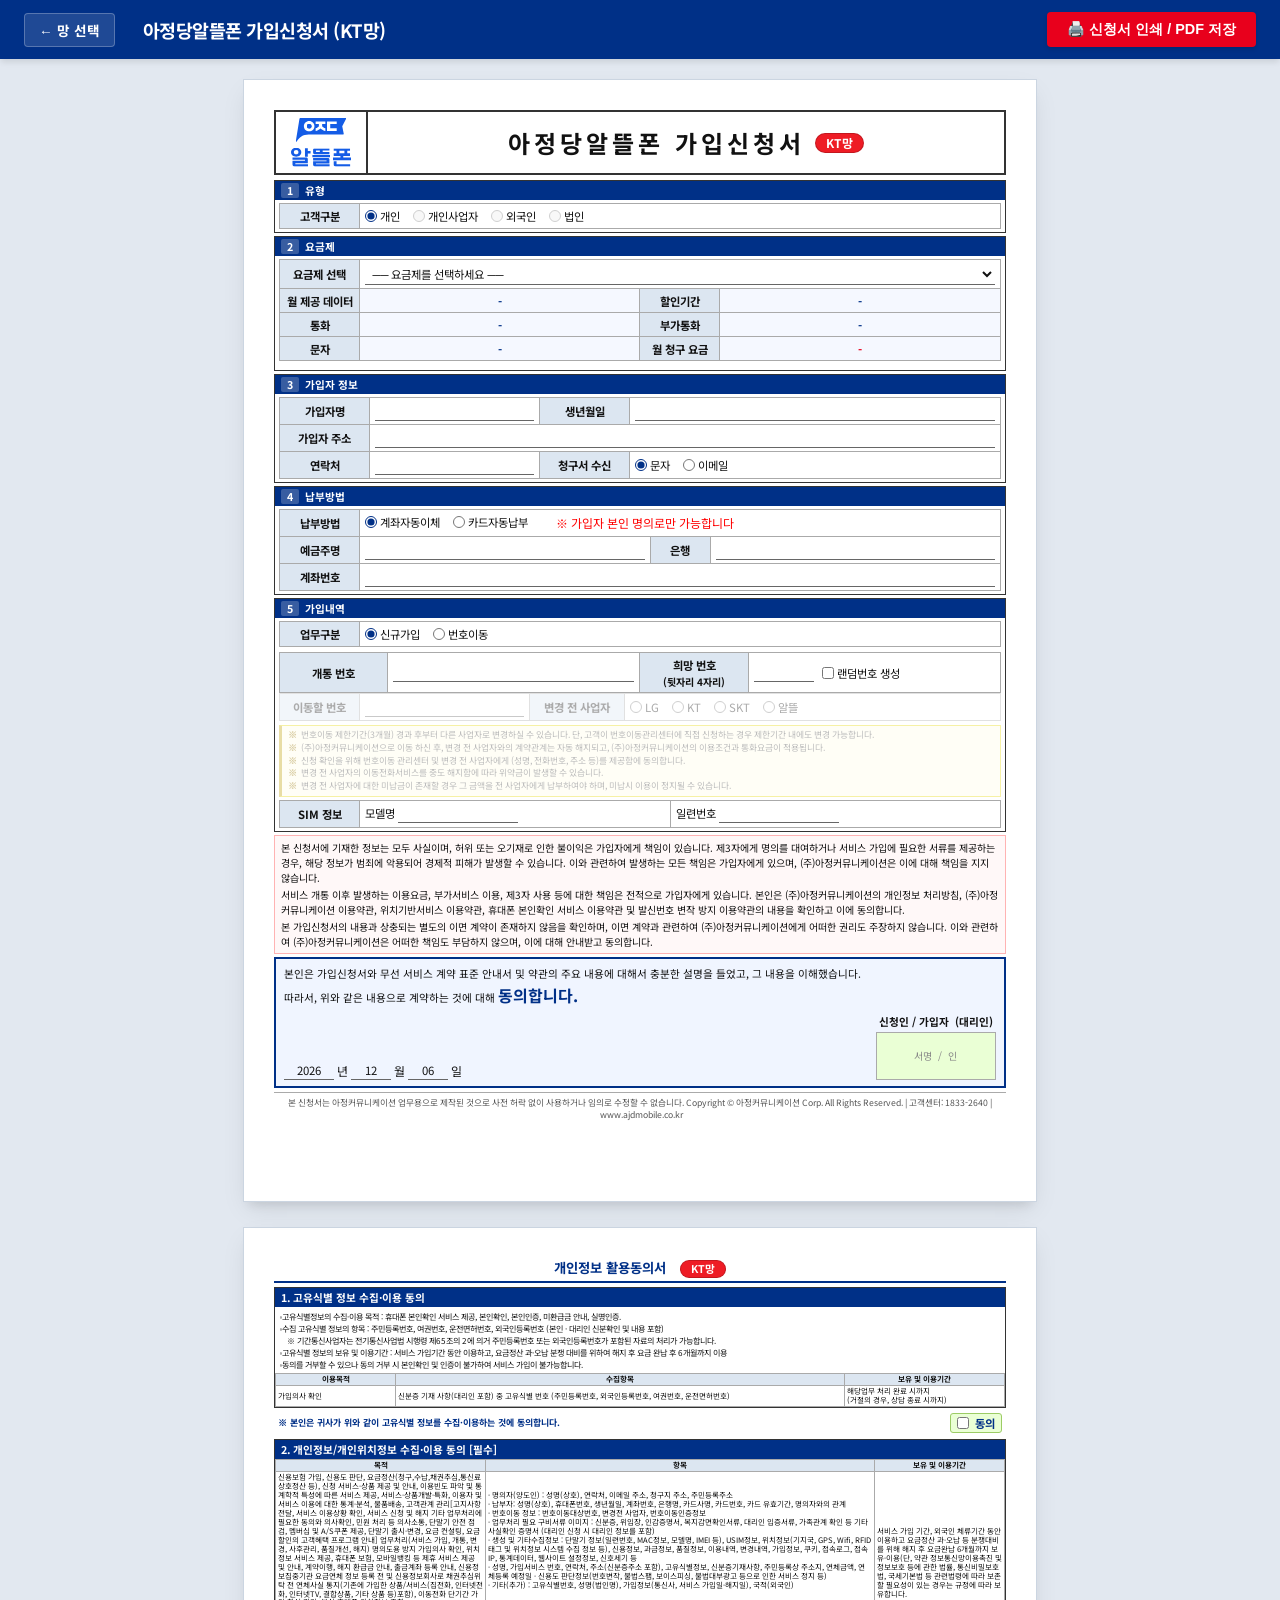
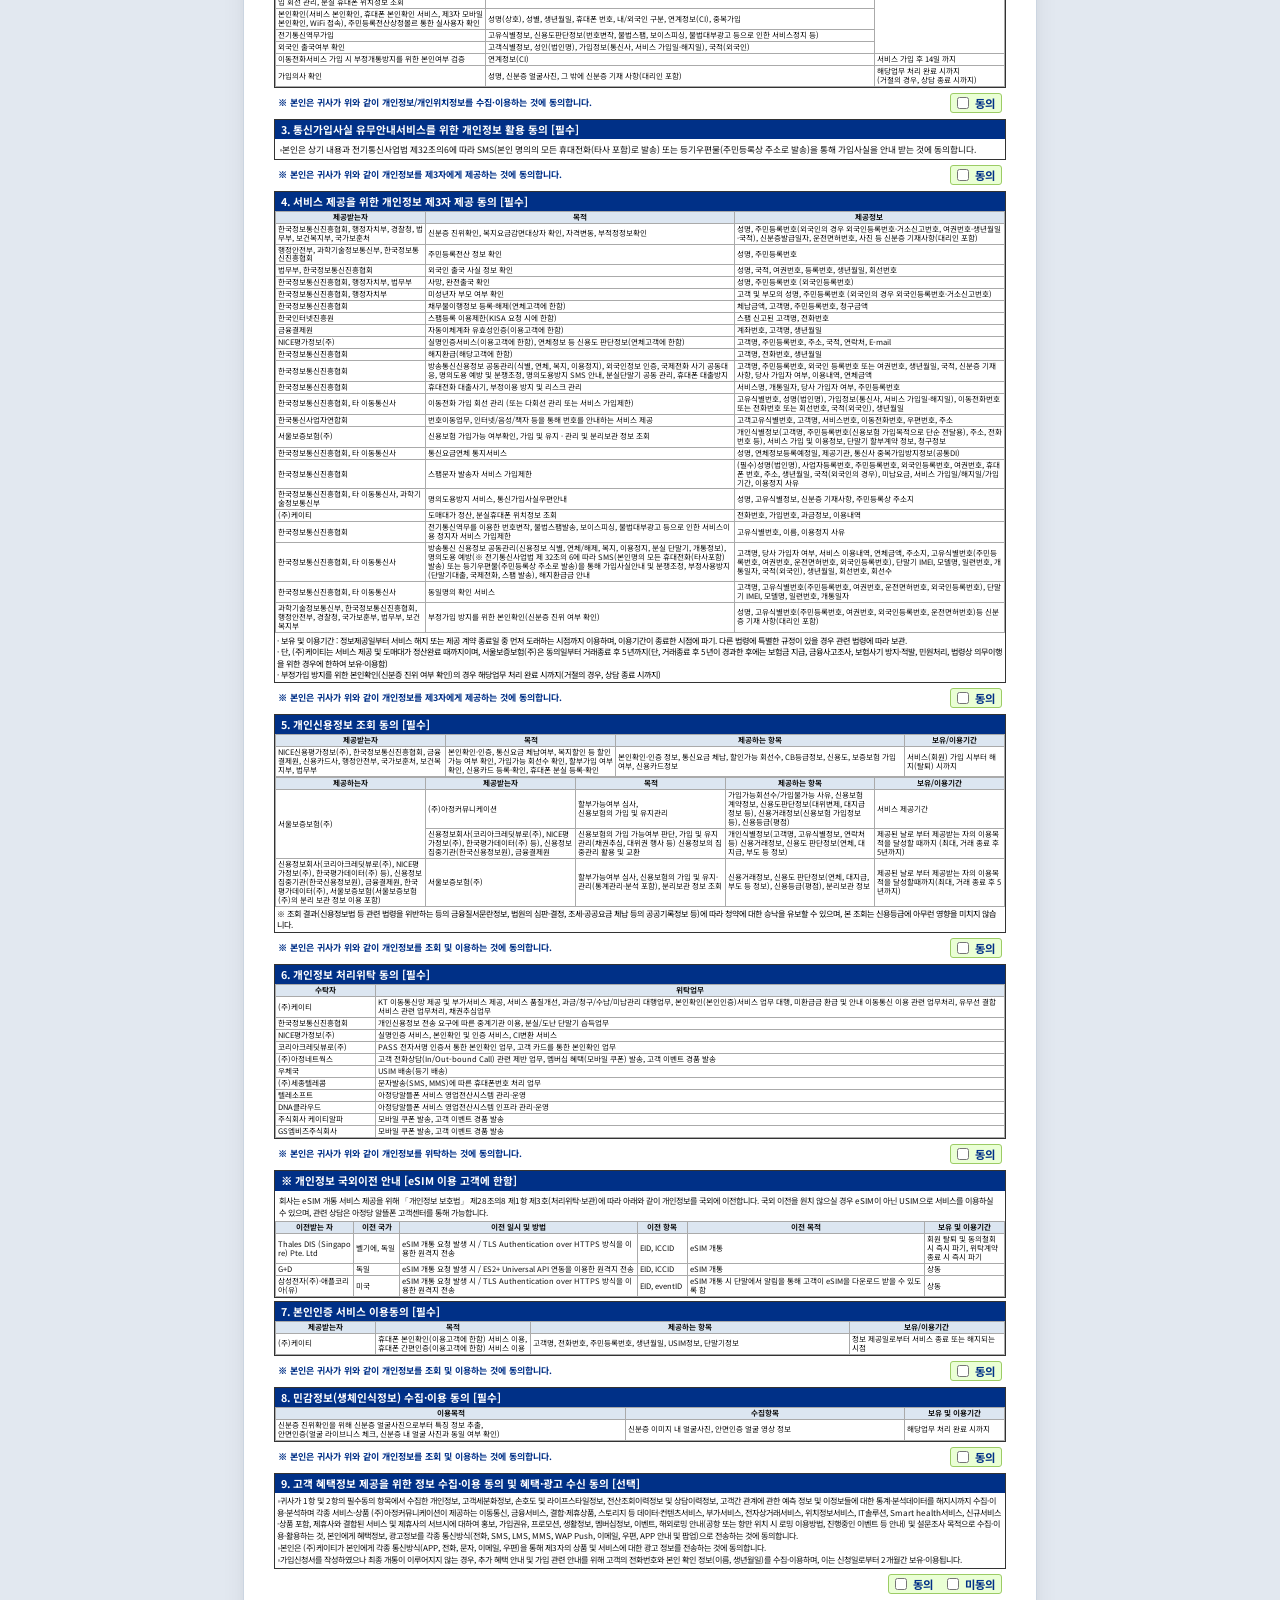
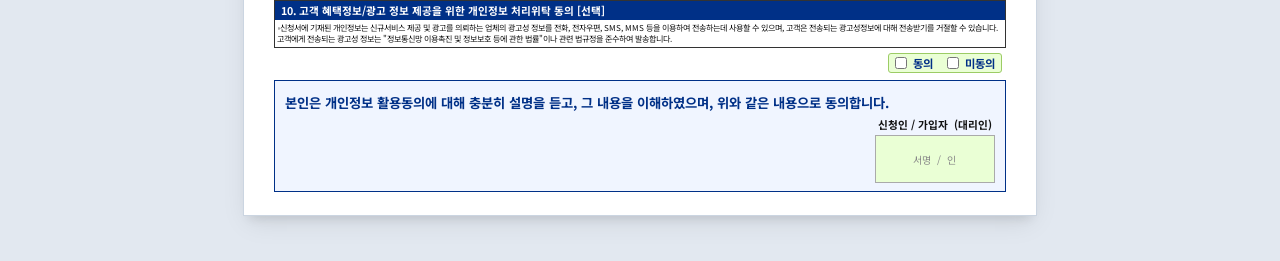
==== KT_v1.html @ 9ef621bd "랜덤번호 생성 기능 LG_v2/KT_v1 신청서 폼에 이식 - 신규가입 영역에 '랜덤번호 생성' 체크박스(chk_random_num) + 동적 안내문구   div(new_num_n" ====
<!DOCTYPE html>
<html lang="ko">
<head>
<meta charset="UTF-8">
<meta name="viewport" content="width=device-width, initial-scale=1.0">
<title>아정당알뜰폰 가입신청서 (KT망)</title>
<link rel="stylesheet" href="style.css">
</head>
<body data-network="kt">
  <!-- 상단 바 (화면 전용) -->
  <div class="top-bar no-print">
    <div class="top-bar-brand">
      <button class="btn-top-back" onclick="location.href='index.html'">&larr; 망 선택</button>
      <h1>아정당알뜰폰 가입신청서 (KT망)</h1>
    </div>
    <button class="btn-print" onclick="validateAndPrint()">🖨️ 신청서 인쇄 / PDF 저장</button>
  </div>

  <div class="document-container">

<!-- ── 필수항목 미입력 모달 ── -->
<div id="validModal">
  <div class="modal-box">
    <div class="modal-title">⚠️ 필수 항목을 확인해 주세요</div>
    <ul class="modal-list" id="errorList"></ul>
    <button class="modal-btn" onclick="closeModal()">확인 후 수정하기</button>
  </div>
</div>


<!-- ══════════════════════════════════════ PAGE 1 ══ -->
<div class="page">



  <!-- 헤더 -->
  <div class="doc-header">
<div class="logo-cell">
  <div class="logo-svg-wrap">
    <svg viewBox="0 0 455 370" xmlns="http://www.w3.org/2000/svg" aria-label="아정당 알뜰폰 로고" role="img">
      <mask id="mask0_37_2" style="mask-type:luminance" maskUnits="userSpaceOnUse" x="0" y="225" width="151" height="145">
        <path d="M105.9 293.3V229.8H127.5V250.8H150.2V270.2H127.5V293.3H105.9ZM28.2 369.8C22.9 369.8 18.8 368.1 15.8 364.8C12.8 361.5 11.3 357.5 11.3 352.7V325.1H105.9V317.6H11.3V299.2H116C119.6 299.2 122.4 300.3 124.4 302.5C126.4 304.5 127.5 307.2 127.5 310.7V342.3H32.9V350.4H128.9V369.8H28.2ZM39 225C44.8 225 50 225.9 54.6 227.8C59.3 229.5 63.3 231.8 66.9 234.9C70.3 238 73 241.6 74.9 245.8C77 249.9 78 254.4 78 259.4C78 264.3 77 268.9 74.9 273.1C73 277.2 70.3 280.8 66.9 283.9C63.3 286.9 59.3 289.3 54.6 291C50 292.7 44.8 293.6 39 293.6C33.2 293.6 27.9 292.7 23.2 291C18.6 289.3 14.5 286.9 11 283.9C7.5 280.8 4.80001 277.2 2.90001 273.1C1.00001 268.9 0 264.3 0 259.4C0 254.4 1.00001 249.9 2.90001 245.8C4.90001 241.6 7.5 238 11 234.9C14.5 231.8 18.6 229.5 23.2 227.8C27.9 225.9 33.2 225 39 225ZM39 242.8C33.9 242.8 29.7 244.3 26.4 247.4C23.2 250.5 21.6 254.4 21.6 259.4C21.6 264.3 23.2 268.3 26.4 271.3C29.7 274.3 33.8 275.8 39 275.8C44.2 275.8 48.4 274.3 51.6 271.3C54.8 268.3 56.4 264.3 56.4 259.4C56.4 254.4 54.8 250.5 51.6 247.4C48.4 244.3 44.2 242.8 39 242.8Z" fill="white"/>
      </mask>
      <g mask="url(#mask0_37_2)">
        <path d="M0.0159912 225.012H150.42V369.762H0.0159912V225.012Z" fill="#145CE6"/>
      </g>
      <mask id="mask1_37_2" style="mask-type:luminance" maskUnits="userSpaceOnUse" x="160" y="229" width="139" height="141">
        <path d="M184.5 369.8C179.2 369.8 175.1 368.1 172.1 364.8C169.1 361.5 167.6 357.5 167.6 352.7V328.1H269.7V322H167.6V304.1H279.9C283.4 304.1 286.2 305.2 288.3 307.3C290.3 309.4 291.3 312.1 291.3 315.5V344.6H189.2V351H292.8V369.8H184.5ZM189.2 257.4H218.7V247.1H189.2V257.4ZM240.2 257.4H291.3V274.7H179.2C175.6 274.7 172.8 273.7 170.6 271.7C168.6 269.6 167.6 266.8 167.6 263.3V241.3C167.6 237.9 168.6 235.1 170.6 233.1C172.8 230.9 175.6 229.9 179.2 229.9H291.3V247.1H240.2V257.4ZM298.7 298.3H160.2V281H298.7V298.3Z" fill="white"/>
      </mask>
      <g mask="url(#mask1_37_2)">
        <path d="M160.168 229.853H298.73V369.498H160.168V229.853Z" fill="#145CE6"/>
      </g>
      <mask id="mask2_37_2" style="mask-type:luminance" maskUnits="userSpaceOnUse" x="36" y="0" width="383" height="180">
        <path d="M414.7 0H70.3002C67.3002 0 64.7002 2.20001 64.2002 5.10001L36.3002 176.2C35.7002 179.7 41.6002 181.5 43.4002 178.4C62.4002 145.4 89.2002 124.5 134.7 124.5H396C398.6 124.5 400.5 122.2 400 119.7L388.6 62.2L418.3 5.90001C419.7 3.20001 417.8 0 414.7 0ZM137.8 101.4C115.7 101.4 97.8002 83.8 97.8002 62.2C97.8002 40.6 115.7 23.1 137.8 23.1C159.8 23.1 177.7 40.6 177.7 62.2C177.7 83.8 159.8 101.4 137.8 101.4ZM260.6 46.2H236.1V62.2C238.4 65.9 243 69.8 247.4 72.5C250 74.2 255.1 77.4 260.6 78.3V98.4H259.3C249.4 98.4 232.2 88.4 223.8 80.3C215.3 88.4 198.2 98.4 188.3 98.4H186.9V78.3C192.5 77.4 197.5 74.2 200.2 72.5C204.5 69.8 209.2 65.9 211.4 62.3L211.5 46.2H186.9V26.1H260.6V46.2ZM346.7 46.2H297.5V78.3H346.7V98.4H272.9V26.1H346.7V46.2Z" fill="white"/>
      </mask>
      <g mask="url(#mask2_37_2)">
        <path d="M32.4919 -3.73804H422.873V183.762H32.4919V-3.73804Z" fill="#145CE6"/>
      </g>
      <mask id="mask3_37_2" style="mask-type:luminance" maskUnits="userSpaceOnUse" x="118" y="43" width="40" height="39">
        <path d="M137.8 81.3C148.5 81.3 157.2 72.8 157.2 62.2C157.2 51.7 148.5 43.2 137.8 43.2C127 43.2 118.3 51.7 118.3 62.2C118.3 72.8 127 81.3 137.8 81.3Z" fill="white"/>
      </mask>
      <g mask="url(#mask3_37_2)">
        <path d="M32.4918 -3.73804H422.873V183.762H32.4918V-3.73804Z" fill="#145CE6"/>
      </g>
      <mask id="mask4_37_2" style="mask-type:luminance" maskUnits="userSpaceOnUse" x="316" y="229" width="139" height="141">
        <path d="M323.9 352.7V327.2H345.5V350.4H448.4V369.8H340.8C335.5 369.8 331.4 368.1 328.4 364.8C325.4 361.5 323.9 357.5 323.9 352.6M396.5 287.5V300.4H455V319.7H316.5V300.4H374.9V287.5H323.9V268.1H344.8V249.2H323.9V229.9H447.6V249.2H426.7V268.1H447.6V287.5H396.5ZM366.4 268.1H405.1V249.2H366.4V268.1Z" fill="white"/>
      </mask>
      <g mask="url(#mask4_37_2)">
        <path d="M316.454 229.853H455.016V369.498H316.454V229.853Z" fill="#145CE6"/>
      </g>
    </svg>
  </div>
</div>
    <div class="title-cell">아정당알뜰폰 가입신청서 <span class="doc-net-badge">KT망</span></div>
  </div>

  <!-- ① 구분 -->
  <div class="sec-wrap">
    <div class="sec-head"><span class="sec-num">1</span> 유형</div>
    <div class="sec-body">
      <table><tr>
        <td class="td-label">고객구분</td>
        <td>
          <label class="lbl"><input type="radio" name="cust_type" value="개인" checked> 개인</label>
          <label class="lbl"><input type="radio" name="cust_type" value="개인사업자" disabled> 개인사업자</label>
          <label class="lbl"><input type="radio" name="cust_type" value="외국인" disabled> 외국인</label>
          <label class="lbl"><input type="radio" name="cust_type" value="법인" disabled> 법인</label>
        </td>
      </tr></table>
    </div>
  </div>

  <!-- ② 요금제 -->
  <div class="sec-wrap">
    <div class="sec-head"><span class="sec-num">2</span> 요금제</div>
    <div class="sec-body">
      <table>
        <tr>
          <td class="td-label">요금제 선택</td>
          <td colspan="3">
            <select id="planSelect" onchange="fillPlan()">
              <option value="">── 요금제를 선택하세요 ──</option>
              <optgroup label="── 무약정 평생 요금제 ──">
                <option value="life_4.5GB">(평생) 4.5GB + 1Mbps (월 9,900원)</option>
                <option value="life_7GB">(평생) 7GB + 1Mbps (월 16,900원)</option>
                <option value="life_10GB">(평생) 10GB + 1Mbps (월 19,900원)</option>
                <option value="life_15GB_100">(평생) 15GB + 3Mbps [통화/문자 100] (월 24,900원)</option>
                <option value="life_15GB_300">(평생) 15GB + 3Mbps [통화/문자 300] (월 25,900원)</option>
                <option value="life_71GB">(평생) 71GB + 3Mbps (월 32,900원)</option>
                <option value="life_150GB">(평생) 150GB + 5Mbps (월 39,900원)</option>
                <option value="life_100GB">(평생) 100GB + 5Mbps (월 39,900원)</option>
              </optgroup>
            </select>
          </td>
        </tr>
        <tr>
          <td class="td-label">월 제공 데이터</td>
          <td class="td-auto" id="p_data" style="width:280px">-</td>
          <td class="td-label" style="width:80px">할인기간</td>
          <td class="td-auto" id="p_period">-</td>
        </tr>
        <tr>
          <td class="td-label">통화</td>
          <td class="td-auto" id="p_call">-</td>
          <td class="td-label">부가통화</td>
          <td class="td-auto" id="p_extra">-</td>
        </tr>
        <tr>
          <td class="td-label">문자</td>
          <td class="td-auto" id="p_sms">-</td>
          <td class="td-label">월 청구 요금</td>
          <td class="td-auto fw7 red" id="p_fee">-</td>
        </tr>
      </table>
      <div class="xs" style="color:#777;padding:2px 3px;margin-top:2px">
      </div>
    </div>
  </div>

<!-- ③ 가입자 정보 -->
<div class="sec-wrap">
  <div class="sec-head"><span class="sec-num">3</span> 가입자 정보</div>
  <div class="sec-body">
    <table class="subscriber-table">
      <colgroup>
        <col style="width:90px">
        <col style="width:170px">
        <col style="width:90px">
        <col style="width:auto">
      </colgroup>

      <tr>
        <td class="td-label">가입자명</td>
        <td><input type="text" id="inp_name" class="form-input"></td>
        <td class="td-label">생년월일</td>
        <td><input type="text" id="inp_birth" class="form-input"></td>
      </tr>

      <tr>
        <td class="td-label">가입자 주소</td>
        <td colspan="3"><input type="text" id="inp_addr" class="form-input"></td>
      </tr>

      <tr>
        <td class="td-label">연락처</td>
        <td><input type="text" id="inp_tel" class="form-input"></td>
        <td class="td-label">청구서 수신</td>
        <td class="bill-cell">
          <label class="lbl">
            <input type="radio" name="bill_method" value="문자" checked onchange="toggleBill(this.value)">
            문자
          </label>

          <label class="lbl">
            <input type="radio" name="bill_method" value="이메일" onchange="toggleBill(this.value)">
            이메일
          </label>

          <span id="billEmailWrap" class="inline-side" style="display:none;">
            <input type="text" class="line-input email-id">
            <span class="inline-mark">@</span>
            <input type="text" class="line-input email-domain">
          </span>
        </td>
      </tr>
    </table>
  </div>
</div>

  <!-- ④ 납부방법 -->
  <div class="sec-wrap">
    <div class="sec-head"><span class="sec-num">4</span> 납부방법</div>
    <div class="sec-body">
      <table>
        <tr>
          <td class="td-label">납부방법</td>
          <td colspan="3">
            <label class="lbl"><input type="radio" name="pay_type" value="계좌" checked onchange="togglePay(this.value)"> 계좌자동이체</label>
            <label class="lbl"><input type="radio" name="pay_type" value="카드" onchange="togglePay(this.value)"> 카드자동납부</label>
            <span style="color: red; font-size: 12px; margin-left: 15px;">※ 가입자 본인 명의로만 가능합니다</span>
          </td>
        </tr>
        <tr>
          <td class="td-label" id="lbl_owner">예금주명</td>
          <td><input type="text" id="inp_owner"></td>
          <td class="td-label" id="lbl_bank" style="width:60px">은행</td>
          <td><input type="text" id="inp_bank"></td>
        </tr>
        <tr>
          <td class="td-label" id="lbl_account">계좌번호</td>
          <td colspan="3"><input type="text" id="inp_account"></td>
        </tr>
        <tr id="row_expiry" style="display:none">
          <td class="td-label">유효기간</td>
          <td colspan="3"><input type="text" id="inp_expiry" placeholder="MM / YY" style="width:50px"></td>
        </tr>
      </table>
    </div>
  </div>

  <!-- ⑤ 가입내역 -->
  <div class="sec-wrap">
    <div class="sec-head"><span class="sec-num">5</span> 가입내역</div>
    <div class="sec-body">

      <!-- 업무구분 -->
      <table style="margin-bottom:5px">
        <tr>
          <td class="td-label">업무구분</td>
          <td>
            <label class="lbl"><input type="radio" name="biz_type" value="신규" checked onchange="toggleBiz(this.value)"> 신규가입</label>
            <label class="lbl"><input type="radio" name="biz_type" value="번호이동" onchange="toggleBiz(this.value)"> 번호이동</label>
          </td>
        </tr>
      </table>

      <!-- 신규가입 영역 -->
      <div id="blk_new">
        <table style="table-layout: fixed; width: 100%;">
          <colgroup>
            <col style="width: 15%;">
            <col style="width: 35%;">
            <col style="width: 15%;">
            <col style="width: 35%;">
          </colgroup>
          <tr>
            <td class="td-label">개통 번호</td>
            <td>
              <input type="text" placeholder="" style="width:100%;" disabled>
            </td>
            <td class="td-label">희망 번호<br><span class="small">(뒷자리 4자리)</span></td>
            <td>
              <div style="display: flex; align-items: center; gap: 8px;">
                <input type="text" id="inp_new_num" maxlength="4" style="width:60px; flex-shrink: 0;">
                <label class="lbl" style="margin-right:0; display:inline-flex; align-items:center; gap:3px; cursor:pointer;">
                  <input type="checkbox" id="chk_random_num"> 랜덤번호 생성
                </label>
              </div>
            </td>
          </tr>
        </table>
        <div id="new_num_notice" style="font-size:7.5pt; color:var(--accent); margin-top:4px; padding-left:5px; font-weight:500; display:none;"></div>
      </div>

<!-- 번호이동 영역 -->
<div id="blk_mnp" class="cond-off">
  <table class="mnp-table" style="margin-bottom:4px;">
    <colgroup>
      <col style="width:80px">
      <col style="width:170px">
      <col style="width:95px">
      <col style="width:auto">
    </colgroup>
    <tr>
      <td class="td-label">이동할 번호</td>
      <td><input type="text" id="inp_mnp_num" placeholder=></td>
      <td class="td-label">변경 전 사업자</td>
      <td class="carrier-cell">
        <label class="lbl"><input type="radio" name="prev_carrier" value="LG" onchange="toggleMvnoInput(this.value)"> LG</label>
        <label class="lbl"><input type="radio" name="prev_carrier" value="KT" onchange="toggleMvnoInput(this.value)"> KT</label>
        <label class="lbl"><input type="radio" name="prev_carrier" value="SKT" onchange="toggleMvnoInput(this.value)"> SKT</label>
        <label class="lbl"><input type="radio" name="prev_carrier" value="알뜰" onchange="toggleMvnoInput(this.value)"> 알뜰</label>

        <span id="mvnoNameWrap" class="inline-side" style="display:none;">
          <input type="text" class="line-input mvno-name" placeholder="사업자명">
        </span>
      </td>
    </tr>
  </table>

  <div class="notice-box">
    <div class="nr"><span class="nr-sym">※</span><span>번호이동 제한기간(3개월) 경과 후부터 다른 사업자로 변경하실 수 있습니다. 단, 고객이 번호이동관리센터에 직접 신청하는 경우 제한기간 내에도 변경 가능합니다.</span></div>
    <div class="nr"><span class="nr-sym">※</span><span>(주)아정커뮤니케이션으로 이동 하신 후, 변경 전 사업자와의 계약관계는 자동 해지되고, (주)아정커뮤니케이션의 이용조건과 통화요금이 적용됩니다.</span></div>
    <div class="nr"><span class="nr-sym">※</span><span>신청 확인을 위해 번호이동 관리센터 및 변경 전 사업자에게 (성명, 전화번호, 주소 등)를 제공함에 동의합니다.</span></div>
    <div class="nr"><span class="nr-sym">※</span><span>변경 전 사업자의 이동전화서비스를 중도 해지함에 따라 위약금이 발생할 수 있습니다.</span></div>
    <div class="nr"><span class="nr-sym">※</span><span>변경 전 사업자에 대한 미납금이 존재할 경우 그 금액을 전 사업자에게 납부하여야 하며, 미납시 이용이 정지될 수 있습니다.</span></div>
  </div>
</div>

      <!-- SIM 정보 (공통) -->
      <table class="mt3">
        <tr>
          <td class="td-label">SIM 정보</td>
          <td>모델명&nbsp;<input type="text" id="inp_sim_model" style="width:120px"></td>
          <td>일련번호&nbsp;<input type="text" id="inp_sim_serial" style="width:120px"></td>
        </tr>
      </table>

    </div>
  </div>

  <!-- 동의사항 -->
  <div class="agree-block">
    <div class="agree-row">
      <span>본 신청서에 기재한 정보는 모두 사실이며, 허위 또는 오기재로 인한 불이익은 가입자에게 책임이 있습니다. 제3자에게 명의를 대여하거나 서비스 가입에 필요한 서류를 제공하는 경우, 해당 정보가 범죄에 악용되어 경제적 피해가 발생할 수 있습니다. 이와 관련하여 발생하는 모든 책임은 가입자에게 있으며, (주)아정커뮤니케이션은 이에 대해 책임을 지지 않습니다. </span>
    </div>
    <div class="agree-row">
      <span>서비스 개통 이후 발생하는 이용요금, 부가서비스 이용, 제3자 사용 등에 대한 책임은 전적으로 가입자에게 있습니다. 본인은 (주)아정커뮤니케이션의 개인정보 처리방침, (주)아정커뮤니케이션 이용약관, 위치기반서비스 이용약관, 휴대폰 본인확인 서비스 이용약관 및 발신번호 변작 방지 이용약관의 내용을 확인하고 이에 동의합니다.
</span>
    </div>
    <div class="agree-row">
      <span>본 가입신청서의 내용과 상충되는 별도의 이면 계약이 존재하지 않음을 확인하며, 이면 계약과 관련하여 (주)아정커뮤니케이션에게 어떠한 권리도 주장하지 않습니다. 이와 관련하여 (주)아정커뮤니케이션은 어떠한 책임도 부담하지 않으며, 이에 대해 안내받고 동의합니다.</span>
    </div>
  </div>

<!-- 최종 서명 -->
<div class="sign-area">
  <div class="sign-text">
    본인은 가입신청서와 무선 서비스 계약 표준 안내서 및 약관의 주요 내용에 대해서 충분한 설명을 들었고, 그 내용을 이해했습니다.
    <br>따라서, 위와 같은 내용으로 계약하는 것에 대해 <span class="fw7 blue" style="font-size:12pt;"> 동의합니다.</span>
  </div>

  <div class="sign-bottom" style="display:flex; justify-content:space-between; align-items:flex-end;">
    <div class="sign-date-row">
      <input type="text" class="print-year" style="width:50px"> 년
      <input type="text" class="print-month" style="width:40px"> 월
      <input type="text" class="print-day" style="width:40px"> 일
    </div>

    <div class="sign-box-wrap" style="display:flex; flex-direction:column; align-items:center;">
      <div class="sign-label" style="font-size:8pt; margin-bottom:3px; text-align:center;">
        신청인 / 가입자 &nbsp;(대리인)
      </div>
      <div class="p-sign-box" onclick="openSignatureModal()">
              <span>서명 &nbsp;/&nbsp; 인</span>
              <img class="signature-image" style="display: none;" alt="Signature">
            </div>
    </div>
  </div>
</div>

  <div class="doc-footer">
    본 신청서는 아정커뮤니케이션 업무용으로 제작된 것으로 사전 허락 없이 사용하거나 임의로 수정할 수 없습니다.
    Copyright © 아정커뮤니케이션 Corp. All Rights Reserved.&nbsp;|&nbsp;고객센터: 1833-2640&nbsp;|&nbsp;www.ajdmobile.co.kr
  </div>
</div>



  <div class="consent-doc">
    <div class="consent-page-title">개인정보 활용동의서 <span class="doc-net-badge">KT망</span></div>
  <div class="consent-item">
    <!-- 1 -->
<div class="sec-wrap" style="margin-bottom:3px">
  <div class="sec-head">1. 고유식별 정보 수집·이용 동의
  </div>

  <div style="font-size:6.1pt; line-height:1.45; padding:4px 4px 3px 4px;">
    ◦고유식별정보의 수집·이용 목적 : 휴대폰 본인확인 서비스 제공, 본인확인, 본인인증, 미환급금 안내, 실명인증.<br>
    ◦수집 고유식별 정보의 항목 : 주민등록번호, 여권번호, 운전면허번호, 외국인등록번호 (본인 · 대리인 신분확인 및 내용 포함)<br>
    　※ 기간통신사업자는 전기통신사업법 시행령 제65조의 2에 의거 주민등록번호 또는 외국인등록번호가 포함된 자료의 처리가 가능합니다.<br>
    ◦고유식별 정보의 보유 및 이용기간 : 서비스 가입기간 동안 이용하고, 요금정산 과·오납 분쟁 대비를 위하여 해지 후 요금 완납 후 6개월까지 이용<br>
    ◦동의를 거부할 수 있으나 동의 거부 시 본인확인 및 인증이 불가하여 서비스 가입이 불가능합니다.
  </div>

  <table class="prv-table-tight">
    <tr>
      <th style="width:120px">이용목적</th>
      <th>수집항목</th>
      <th style="width:160px">보유 및 이용기간</th>
    </tr>
    <tr>
      <td style="vertical-align:middle;">가입의사 확인</td>
      <td style="vertical-align:middle;">
        신분증 기재 사항(대리인 포함) 중 고유식별 번호
        (주민등록번호, 외국인등록번호, 여권번호, 운전면허번호)
      </td>
      <td style="vertical-align:middle;">
        해당업무 처리 완료 시까지<br>
        (거절의 경우, 상담 종료 시까지)
      </td>
    </tr>
  </table>
</div>

<div class="consent-agree" style="margin-top:1px; margin-bottom:4px;">
  <span class="fw7 blue">※ 본인은 귀사가 위와 같이 고유식별 정보를 수집·이용하는 것에 동의합니다.</span>
  <label class="lbl consent-agree-box">
    <input type="checkbox" id="chk_consent1"> <span class="fw7 blue">동의</span>
  </label>
</div>

  
  </div>
  <div class="consent-item consent-item--flow">
    <!-- 2 -->
<div class="sec-wrap" style="margin-bottom:3px">
  <div class="sec-head">2. 개인정보/개인위치정보 수집·이용 동의 [필수]</div>

  <table class="prv-table-tight">
    <thead>
    <tr>
      <th style="width:210px">목적</th>
      <th>항목</th>
      <th style="width:130px">보유 및 이용기간</th>
    </tr>
    </thead>

    <tr>
      <td style="vertical-align:middle;">
        신용보험 가입, 신용도 판단, 요금정산(청구,수납,채권추심,통신료 상호정산 등), 신청 서비스·상품 제공 및 안내, 이용빈도 파악 및 통계학적 특성에 따른 서비스 제공, 서비스·상품개발·특화, 이용자 및 서비스 이용에 대한 통계·분석, 물품배송, 고객관계 관리[고지사항 전달, 서비스 이용상황 확인, 서비스 신청 및 해지 기타 업무처리에 필요한 동의와 의사확인, 민원 처리 등 의사소통, 단말기 안전 점검, 멤버십 및 A/S쿠폰 제공, 단말기 출시·변경, 요금 컨설팅, 요금할인의 고객혜택 프로그램 안내] 업무처리(서비스 가입, 개통, 변경, 사후관리, 품질개선, 해지) 명의도용 방지 가입의사 확인, 위치정보 서비스 제공, 휴대폰 보험, 모바일뱅킹 등 제휴 서비스 제공 및 안내, 계약이행, 해지 환급금 안내, 출금계좌 등록 안내, 신용정보집중기관 요금연체 정보 등록 전 및 신용정보회사로 채권추심위탁 전 연체사실 통지(기존에 가입한 상품/서비스(집전화, 인터넷전화, 인터넷TV, 결합상품, 기타 상품 등)포함), 이동전화 단기간 가입 회선 관리, 분실 휴대폰 위치정보 조회
      </td>
      <td style="vertical-align:middle;">
        · 명의자(양도인) : 성명(상호), 연락처, 이메일 주소, 청구지 주소, 주민등록주소<br>
        · 납부자: 성명(상호), 휴대폰번호, 생년월일, 계좌번호, 은행명, 카드사명, 카드번호, 카드 유효기간, 명의자와의 관계<br>
        · 번호이동 정보 : 번호이동대상번호, 변경전 사업자, 번호이동인증정보<br>
        · 업무처리 필요 구비서류 이미지 : 신분증, 위임장, 인감증명서, 복지감면확인서류, 대리인 입증서류, 가족관계 확인 등 기타 사실확인 증명서 (대리인 신청 시 대리인 정보를 포함)<br>
        · 생성 및 기타수집정보 : 단말기 정보(일련번호, MAC정보, 모델명, IMEI 등), USIM정보, 위치정보(기지국, GPS, Wifi, RFID 태그 및 위치정보 시스템 수집 정보 등), 신용정보, 과금정보, 품질정보, 이용내역, 변경내역, 가입정보, 쿠키, 접속로그, 접속 IP, 통계데이터, 웹사이트 설정정보, 신호세기 등<br>
        · 성명, 가입서비스 번호, 연락처, 주소(신분증주소 포함), 고유식별정보, 신분증기재사항, 주민등록상 주소지, 연체금액, 연체등록 예정일
        · 신용도 판단정보(번호변작, 불법스팸, 보이스피싱, 불법대부광고 등으로 인한 서비스 정지 등)<br>
        · 기타(추가) : 고유식별번호, 성명(법인명), 가입정보(통신사, 서비스 가입일·해지일), 국적(외국인)
      </td>
      <td rowspan="4" style="vertical-align: middle;">
        서비스 가입 기간, 외국인 체류기간 동안 이용하고 요금정산 과·오납 등 분쟁대비를 위해 해지 후 요금완납 6개월까지 보유·이용(단, 약관 정보통신망이용촉진 및 정보보호 등에 관한 법률, 통신비밀보호법, 국세기본법 등 관련법령에 따라 보존할 필요성이 있는 경우는 규정에 따라 보유합니다.
      </td>
    </tr>

    <tr>
      <td style="vertical-align:middle;">본인확인(서비스 본인확인, 휴대폰 본인확인 서비스, 제3자 모바일 본인확인, WiFi 접속), 주민등록전산상정볼르 통한 실사용자 확인</td>
      <td style="vertical-align:middle;">성명(상호), 성별, 생년월일, 휴대폰 번호, 내/외국인 구분, 연계정보(CI), 중복가입</td>
    </tr>

    <tr>
      <td style="vertical-align:middle;">전기통신역무가입</td>
      <td style="vertical-align:middle;">고유식별정보, 신용도판단정보(번호변작, 불법스팸, 보이스피싱, 불법대부광고 등으로 인한 서비스정지 등)</td>
    </tr>

    <tr>
      <td style="vertical-align:middle;">외국인 출국여부 확인</td>
      <td style="vertical-align:middle;">고객식별정보, 성인(법인명), 가입정보(통신사, 서비스 가입일·해지일), 국적(외국인)</td>
    </tr>

    <tr>
      <td style="vertical-align:middle;">이동전화서비스 가입 시 부정개통방지를 위한 본인여부 검증</td>
      <td style="vertical-align:middle;">연계정보(CI)</td>
      <td style="vertical-align:middle;">서비스 가입 후 14일 까지</td>
    </tr>

    <tr>
      <td style="vertical-align:middle;">가입의사 확인</td>
      <td style="vertical-align:middle;">성명, 신분증 얼굴사진, 그 밖에 신분증 기재 사항(대리인 포함)</td>
      <td style="vertical-align:middle;">해당업무 처리 완료 시까지<br>(거절의 경우, 상담 종료 시까지)</td>
    </tr>
  </table>
</div>

<div class="consent-agree" style="margin-top:1px; margin-bottom:4px;">
  <span class="fw7 blue">※ 본인은 귀사가 위와 같이 개인정보/개인위치정보를 수집·이용하는 것에 동의합니다.</span>
  <label class="lbl consent-agree-box">
    <input type="checkbox" id="chk_consent2"> <span class="fw7 blue">동의</span>
  </label>
</div>

  
  </div>
  <div class="consent-item">
    <!-- 3 -->
  <div class="sec-wrap" style="margin-bottom:3px">
    <div class="sec-head">3. 통신가입사실 유무안내서비스를 위한 개인정보 활용 동의 [필수]</div>
  <div style="font-size:6.5pt; line-height:1.45; padding:4px 4px 3px 4px;">
    ◦본인은 상기 내용과 전기통신사업법 제32조의6에 따라 SMS(본인 명의의 모든 휴대전화(타사 포함)로 발송) 또는 등기우편물(주민등록상 주소로 발송)을 통해 가입사실을 안내 받는 것에 동의합니다.
  </div>
</div>

<div class="consent-agree" style="margin-top:1px; margin-bottom:4px;">
  <span class="fw7 blue">※ 본인은 귀사가 위와 같이 개인정보를 제3자에게 제공하는 것에 동의합니다.</span>
  <label class="lbl consent-agree-box">
    <input type="checkbox" id="chk_consent3"> <span class="fw7 blue">동의</span>
  </label>
</div>

  
  </div>
  <div class="consent-item consent-item--flow">
    <!-- 4 -->
  <div class="sec-wrap" style="margin-bottom:3px">
    <div class="sec-head">4. 서비스 제공을 위한 개인정보 제3자 제공 동의 [필수]</div>
    <table class="prv-table-tight">
      <thead>
      <tr>
        <th style="width:150px">제공받는자</th>
        <th>목적</th>
        <th style="width:270px">제공정보</th>
      </tr>
      </thead>
    <tr>
      <td style="vertical-align:middle;">한국정보통신진흥협회, 행정자치부, 경찰청, 법무부, 보건복지부, 국가보훈처</td>
      <td style="vertical-align:middle;">신분증 진위확인, 복지요금감면대상자 확인, 자격변동, 부적정정보확인</td>
      <td style="vertical-align:middle;">성명, 주민등록번호(외국인의 경우 외국인등록번호·거소신고번호, 여권번호·생년월일·국적), 신분증발급일자, 운전면허번호, 사진 등 신분증 기재사항(대리인 포함)</td>
    </tr>
    <tr>
      <td style="vertical-align:middle;">행정안전부, 과학기술정보통신부, 한국정보통신진흥협회</td>
      <td style="vertical-align:middle;">주민등록전산 정보 확인</td>
      <td style="vertical-align:middle;">성명, 주민등록번호</td>
    </tr>
    <tr>
      <td style="vertical-align:middle;">법무부, 한국정보통신진흥협회</td>
      <td style="vertical-align:middle;">외국인 출국 사실 정보 확인</td>
      <td style="vertical-align:middle;">성명, 국적, 여권번호, 등록번호, 생년월일, 회선번호</td>
    </tr>
    <tr>
      <td style="vertical-align:middle;">한국정보통신진흥협회, 행정자치부, 법무부</td>
      <td style="vertical-align:middle;">사망, 완전출국 확인</td>
      <td style="vertical-align:middle;">성명, 주민등록번호 (외국인등록번호)</td>
    </tr>
    <tr>
      <td style="vertical-align:middle;">한국정보통신진흥협회, 행정자치부</td>
      <td style="vertical-align:middle;">미성년자 부모 여부 확인</td>
      <td style="vertical-align:middle;">고객 및 부모의 성명, 주민등록번호 (외국인의 경우 외국인등록번호·거소신고번호)</td>
    </tr>
    <tr>
      <td style="vertical-align:middle;">한국정보통신진흥협회</td>
      <td style="vertical-align:middle;">채무불이행정보 등록·해제(연체고객에 한함)</td>
      <td style="vertical-align:middle;">체납금액, 고객명, 주민등록번호, 청구금액</td>
    </tr>
    <tr>
      <td style="vertical-align:middle;">한국인터넷진흥원</td>
      <td style="vertical-align:middle;">스팸등록 이용제한(KISA 요청 시에 한함)</td>
      <td style="vertical-align:middle;">스팸 신고된 고객명, 전화번호</td>
    </tr>
    <tr>
      <td style="vertical-align:middle;">금융결제원</td>
      <td style="vertical-align:middle;">자동이체계좌 유효성인증(이용고객에 한함)</td>
      <td style="vertical-align:middle;">계좌번호, 고객명, 생년월일</td>
    </tr>
    <tr>
      <td style="vertical-align:middle;">NICE평가정보(주)</td>
      <td style="vertical-align:middle;">실명인증서비스(이용고객에 한함), 연체정보 등 신용도 판단정보(연체고객에 한함)</td>
      <td style="vertical-align:middle;">고객명, 주민등록번호, 주소, 국적, 연락처, E-mail</td>
    </tr>
    <tr>
      <td style="vertical-align:middle;">한국정보통신진흥협회</td>
      <td style="vertical-align:middle;">해지환급(해당고객에 한함)</td>
      <td style="vertical-align:middle;">고객명, 전화번호, 생년월일</td>
    </tr>
    <tr>
      <td style="vertical-align:middle;">한국정보통신진흥협회</td>
      <td style="vertical-align:middle;">방송통신신용정보 공동관리(식별, 연체, 복지, 이용정지), 외국인정보 인증, 국제전화 사기 공동대응, 명의도용 예방 및 분쟁조정, 명의도용방지 SMS 안내, 분실단말기 공동 관리, 휴대폰 대출방지</td>
      <td style="vertical-align:middle;">고객명, 주민등록번호, 외국인 등록번호 또는 여권번호, 생년월일, 국적, 신분증 기재사항, 당사 가입자 여부, 이용내역, 연체금액</td>
    </tr>
    <tr>
      <td style="vertical-align:middle;">한국정보통신진흥협회</td>
      <td style="vertical-align:middle;">휴대전화 대출사기, 부정이용 방지 및 리스크 관리</td>
      <td style="vertical-align:middle;">서비스명, 개통일자, 당사 가입자 여부, 주민등록번호</td>
    </tr>
    <tr>
      <td style="vertical-align:middle;">한국정보통신진흥협회, 타 이동통신사</td>
      <td style="vertical-align:middle;">이동전화 가입 회선 관리 (또는 다회선 관리 또는 서비스 가입제한)</td>
      <td style="vertical-align:middle;">고유식별번호, 성명(법인명), 가입정보(통신사, 서비스 가입일·해지일), 이동전화번호 또는 전화번호 또는 회선번호, 국적(외국인), 생년월일</td>
    </tr>
    <tr>
      <td style="vertical-align:middle;">한국통신사업자연합회</td>
      <td style="vertical-align:middle;">번호이동업무, 인터넷/음성/책자 등을 통해 번호를 안내하는 서비스 제공</td>
      <td style="vertical-align:middle;">고객고유식별번호, 고객명, 서비스번호, 이동전화번호, 우편번호, 주소</td>
    </tr>
    <tr>
      <td style="vertical-align:middle;">서울보증보험(주)</td>
      <td style="vertical-align:middle;">신용보험 가입가능 여부확인, 가입 및 유지 · 관리 및 분리보관 정보 조회</td>
      <td style="vertical-align:middle;">개인식별정보(고객명, 주민등록번호(신용보험 가입목적으로 단순 전달용), 주소, 전화번호 등), 서비스 가입 및 이용정보, 단말기 할부계약 정보, 청구정보</td>
    </tr>
    <tr>
      <td style="vertical-align:middle;">한국정보통신진흥협회, 타 이동통신사</td>
      <td style="vertical-align:middle;">통신요금연체 통지서비스</td>
      <td style="vertical-align:middle;">성명, 연체정보등록예정일, 제공기관, 통신사 중복가입방지정보(공통DI)</td>
    </tr>
    <tr>
      <td style="vertical-align:middle;">한국정보통신진흥협회</td>
      <td style="vertical-align:middle;">스팸문자 발송자 서비스 가입제한</td>
      <td style="vertical-align:middle;">(필수)성명(법인명), 사업자등록번호, 주민등록번호, 외국인등록번호, 여권번호, 휴대폰 번호, 주소, 생년월일, 국적(외국인의 경우), 미납요금, 서비스 가입일/해지일/가입기간, 이용정지 사유</td>
    </tr>
    <tr>
      <td style="vertical-align:middle;">한국정보통신진흥협회, 타 이동통신사, 과학기술정보통신부</td>
      <td style="vertical-align:middle;">명의도용방지 서비스, 통신가입사실우편안내</td>
      <td style="vertical-align:middle;">성명, 고유식별정보, 신분증 기재사항, 주민등록상 주소지</td>
   </tr>
   <tr>
    <td style="vertical-align:middle;">(주)케이티</td>
    <td style="vertical-align:middle;">도매대가 정산, 분실휴대폰 위치정보 조회</td>
    <td style="vertical-align:middle;">전화번호, 가입번호, 과금정보, 이용내역</td>
  </tr>
  <tr>
    <td style="vertical-align:middle;">한국정보통신진흥협회</td>
    <td style="vertical-align:middle;">전기통신역무를 이용한 번호변작, 불법스팸발송, 보이스피싱, 불법대부광고 등으로 인한 서비스이용 정지자 서비스 가입제한</td>
    <td style="vertical-align:middle;">고유식별번호, 이름, 이용정지 사유</td>
  </tr>
  <tr>
    <td style="vertical-align:middle;">한국정보통신진흥협회, 타 이동통신사</td>
    <td style="vertical-align:middle;">방송통신 신용정보 공동관리(신용정보 식별, 연체/해제, 복지, 이용정지, 분실 단말기, 개통정보), 명의도용 예방(※ 전기통신사업법 제 32조의 6에 따라 SMS(본인명의 모든 휴대전화(타사포함) 발송) 또는 등기우편물(주민등록상 주소로 발송)을 통해 가입사실안내 및 분쟁조정, 부정사용방지(단말기대출, 국제전화, 스팸 발송), 해지환급금 안내</td>
    <td style="vertical-align:middle;">고객명, 당사 가입자 여부, 서비스 이용내역, 연체금액, 주소지, 고유식별번호(주민등록번호, 여권번호, 운전면허번호, 외국인등록번호), 단말기 IMEI, 모델명, 일련번호, 개통일자, 국적(외국인), 생년월일, 회선번호, 회선수</td>
  </tr>
  <tr>
    <td style="vertical-align:middle;">한국정보통신진흥협회, 타 이동통신사</td>
    <td style="vertical-align:middle;">동일명의 확인 서비스</td>
    <td style="vertical-align:middle;">고객명, 고유식별번호(주민등록번호, 여권번호, 운전면허번호, 외국인등록번호), 단말기 IMEI, 모델명, 일련번호, 개통일자</td>
  </tr>
  <tr>
    <td style="vertical-align:middle;">과학기술정보통신부, 한국정보통신진흥협회, 행정안전부, 경찰청, 국가보훈부, 법무부, 보건복지부</td>
    <td style="vertical-align:middle;">부정가입 방지를 위한 본인확인(신분증 진위 여부 확인)</td>
    <td style="vertical-align:middle;">성명, 고유식별번호(주민등록번호, 여권번호, 외국인등록번호, 운전면허번호)등 신분증 기재 사항(대리인 포함)</td>
  </tr>
    </table>
<div class="consent-note-block" style="font-size:6.1pt; line-height:1.4; color:#000; padding:2px 2px 2px 2px;">
  · 보유 및 이용기간 : 정보제공일부터 서비스 해지 또는 제공 계약 종료일 중 먼저 도래하는 시점까지 이용하며,   이용기간이 종료한 시점에 파기. 다른 법령에 특별한 규정이 있을 경우 관련 법령에 따라 보관.<br>
  · 단, (주)케이티는 서비스 제공 및 도매대가 정산완료 때까지이며, 서울보증보험(주)은 동의일부터 거래종료 후 5년까지(단, 거래종료 후 5년이 경과한 후에는 보험금 지급, 금융사고조사, 보험사기 방지·적발, 민원처리, 법령상 의무이행을 위한 경우에 한하여 보유·이용함)<br>
  · 부정가입 방지를 위한 본인확인(신분증 진위 여부 확인)의 경우 해당업무 처리 완료 시까지(거절의 경우, 상담 종료 시까지)
</div>
  </div>

<div class="consent-agree" style="margin-top:1px; margin-bottom:4px;">
  <span class="fw7 blue">※ 본인은 귀사가 위와 같이 개인정보를 제3자에게 제공하는 것에 동의합니다.</span>
  <label class="lbl consent-agree-box">
    <input type="checkbox" id="chk_consent4"> <span class="fw7 blue">동의</span>
  </label>
</div>

  
  </div>
  <div class="consent-item consent-page-break">
    <!-- 5 -->
  <div class="sec-wrap" style="margin-bottom:3px">
    <div class="sec-head">5. 개인신용정보 조회 동의 [필수]</div>
    <table class="prv-table-tight">
      <tr>
        <th style="width:170px">제공받는자</th>
        <th style="width:170px">목적</th>
        <th>제공하는 항목</th>
        <th style="width:100px">보유/이용기간</th>
      </tr>
      <tr>
   <td style="vertical-align:middle;">NICE신용평가정보(주), 한국정보통신진흥협회, 금융결제원, 신용카드사, 행정안전부, 국가보훈처, 보건복지부, 법무부</td>
   <td style="vertical-align:middle;">본인확인·인증, 통신요금 체납여부, 복지할인 등 할인 가능 여부 확인, 가입가능 회선수 확인, 할부가입 여부 확인, 신용카드 등록·확인, 휴대폰 분실 등록·확인</td>
   <td style="vertical-align:middle;">본인확인·인증 정보, 통신요금 체납, 할인가능 회선수, CB등급정보, 신용도, 보증보험 가입 여부, 신용카드정보</td>
   <td style="vertical-align:middle;">서비스(회원) 가입 시부터 해지(탈퇴) 시까지</td>
      </tr>
    </table>

    <table class="prv-table-tight">
      <tr>
        <th style="width:150px">제공하는자</th>
        <th style="width:150px">제공받는자</th>
        <th style="width:150px">목적</th>
        <th>제공하는 항목</th>
        <th style="width:130px">보유/이용기간</th>
      </tr>
      <tr>
   <td rowspan="2" style="vertical-align: middle;">서울보증보험(주)</td>
   <td style="vertical-align:middle;">(주)아정커뮤니케이션</td>
   <td style="vertical-align:middle;">할부가능여부 심사,<br>신용보험의 가입 및 유지관리</td>
   <td style="vertical-align:middle;">가입가능회선수/가입불가능 사유, 신용보험 계약정보, 신용도판단정보(대위변제, 대지급정보 등), 신용거래정보(신용보험 가입정보 등), 신용등급(평점)</td>
   <td style="vertical-align:middle;">서비스 제공기간</td>
      </tr>
      <tr>
   <td style="vertical-align:middle;">신용정보회사(코리아크레딧뷰로(주), NICE평가정보(주), 한국평가데이터(주) 등), 신용정보집중기관(한국신용정보원), 금융결제원</td>
   <td style="vertical-align:middle;">신용보험의 가입 가능여부 판단, 가입 및 유지관리(채권추심, 대위권 행사 등) 신용정보의 집중관리 활용 및 교환</td>
   <td style="vertical-align:middle;">개인식별정보(고객명, 고유식별정보, 연락처 등) 신용거래정보, 신용도 판단정보(연체, 대지급, 부도 등 정보)</td>
   <td style="vertical-align:middle;">제공된 날로 부터 제공받는 자의 이용목적을 달성할 때까지 (최대, 거래 종료 후 5년까지)</td>
      </tr>
  <tr>
    <td style="vertical-align:middle;">신용정보회사(코리아크레딧뷰로(주), NICE평가정보(주), 한국평가데이터(주) 등), 신용정보집중기관(한국신용정보원), 금융결제원, 한국평가데이터(주), 서울보증보험(서울보증보험(주)의 분리 보관 정보 이용 포함)</td>
    <td style="vertical-align:middle;">서울보증보험(주)</td>
    <td style="vertical-align:middle;">할부가능여부 심사, 신용보험의 가입 및 유지·관리(통계관리·분석 포함), 분리보관 정보 조회</td>
    <td style="vertical-align:middle;">신용거래정보, 신용도 판단정보(연체, 대지급, 부도 등 정보), 신용등급(평점), 분리보관 정보</td>
    <td style="vertical-align:middle;">제공된 날로 부터 제공받는 자의 이용목적을 달성할때까지(최대, 거래 종료 후 5년까지)</td>
  </tr>
  </table>
<div style="font-size:6.1pt; line-height:1.4; color:#000; padding:1px 2px 2px 2px;">
  ※ 조회 결과(신용정보법 등 관련 법령을 위반하는 등의 금융질서문란정보, 법원의 심판·결정, 조세·공공요금 체납 등의 공공기록정보 등)에 따라 청약에 대한 승낙을 유보할 수 있으며, 본 조회는 신용등급에 아무런 영향을 미치지 않습니다.
</div>
</div>

<div class="consent-agree" style="margin-top:1px; margin-bottom:4px;">
  <span class="fw7 blue">※ 본인은 귀사가 위와 같이 개인정보를 조회 및 이용하는 것에 동의합니다.</span>
  <label class="lbl consent-agree-box">
    <input type="checkbox" id="chk_consent5"><span class="fw7 blue">동의</span>
  </label>
</div>

  
  </div>
  <div class="consent-item">
    <!-- 6 -->
  <div class="sec-wrap" style="margin-bottom:3px">
    <div class="sec-head">6. 개인정보 처리위탁 동의 [필수]</div>
    <table class="prv-table-tight">
      <tr>
        <th style="width:100px">수탁자</th>
        <th>위탁업무</th>
      </tr>
      <tr>
   <td style="vertical-align:middle;">(주)케이티</td>
   <td style="vertical-align:middle;">KT 이동통신망 제공 및 부가서비스 제공, 서비스 품질개선, 과금/청구/수납/미납관리 대행업무, 본인확인(본인인증)서비스 업무 대행, 미환급금 환급 및 안내 이동통신 이용 관련 업무처리, 유무선 결합서비스 관련 업무처리, 채권추심업무</td>
      </tr>
      <tr>
   <td style="vertical-align:middle;">한국정보통신진흥협회</td>
   <td style="vertical-align:middle;">개인신용정보 전송 요구에 따른 중계기관 이용, 분실/도난 단말기 습득업무</td>
      </tr>
      <tr>
   <td style="vertical-align:middle;">NICE평가정보(주)</td>
   <td style="vertical-align:middle;">실명인증 서비스, 본인확인 및 인증 서비스, CI변환 서비스</td>
      </tr>
      <tr>
   <td style="vertical-align:middle;">코리아크레딧뷰로(주)</td>
   <td style="vertical-align:middle;">PASS 전자서명 인증서 통한 본인확인 업무, 고객 카드를 통한 본인확인 업무</td>
      </tr>
      <tr>
   <td style="vertical-align:middle;">(주)아정네트웍스</td>
   <td style="vertical-align:middle;">고객 전화상담(In/Out-bound Call) 관련 제반 업무, 멤버십 혜택(모바일 쿠폰) 발송, 고객 이벤트 경품 발송</td>
      </tr>
      <tr>
   <td style="vertical-align:middle;">우체국</td>
   <td style="vertical-align:middle;">USIM 배송(등기 배송)</td>
      </tr>
      <tr>
   <td style="vertical-align:middle;">(주)세종텔레콤</td>
   <td style="vertical-align:middle;">문자발송(SMS, MMS)에 따른 휴대폰번호 처리 업무</td>
      </tr>
      <tr>
   <td style="vertical-align:middle;">텔레소프트</td>
   <td style="vertical-align:middle;">아정당알뜰폰 서비스 영업전산시스템 관리·운영</td>
      </tr>
      <tr>
   <td style="vertical-align:middle;">DNA클라우드</td>
   <td style="vertical-align:middle;">아정당알뜰폰 서비스 영업전산시스템 인프라 관리·운영</td>
      </tr>
      <tr>
   <td style="vertical-align:middle;">주식회사 케이티알파</td>
   <td style="vertical-align:middle;">모바일 쿠폰 발송, 고객 이벤트 경품 발송</td>
      </tr>
      <tr>
   <td style="vertical-align:middle;">GS엠비즈주식회사</td>
   <td style="vertical-align:middle;">모바일 쿠폰 발송, 고객 이벤트 경품 발송</td>
      </tr>
  </table>
</div>

<div class="consent-agree" style="margin-top:1px; margin-bottom:4px;">
  <span class="fw7 blue">※ 본인은 귀사가 위와 같이 개인정보를 위탁하는 것에 동의합니다.</span>
  <label class="lbl consent-agree-box">
    <input type="checkbox" id="chk_consent6"> <span class="fw7 blue">동의</span>
  </label>
</div>

  
  </div>
  <div class="consent-item consent-item--flow">
    <!-- 개인정보 국외이전 안내 (eSIM 조건부 · 고지 전용, 동의 체크 없음) -->
  <div class="sec-wrap" style="margin-bottom:3px">
    <div class="sec-head">※ 개인정보 국외이전 안내 [eSIM 이용 고객에 한함]</div>
    <div style="font-size:6.1pt; line-height:1.45; padding:4px 4px 3px 4px;">
      회사는 eSIM 개통 서비스 제공을 위해 「개인정보 보호법」 제28조의8 제1항 제3호(처리위탁·보관)에 따라 아래와 같이 개인정보를 국외에 이전합니다. 국외 이전을 원치 않으실 경우 eSIM이 아닌 USIM으로 서비스를 이용하실 수 있으며, 관련 상담은 아정당 알뜰폰 고객센터를 통해 가능합니다.
    </div>
    <table class="prv-table-tight">
      <tr>
        <th style="width:78px">이전받는 자</th>
        <th style="width:46px">이전 국가</th>
        <th>이전 일시 및 방법</th>
        <th style="width:50px">이전 항목</th>
        <th>이전 목적</th>
        <th style="width:80px">보유 및 이용기간</th>
      </tr>
      <tr>
        <td style="vertical-align:middle;">Thales DIS (Singapore) Pte. Ltd</td>
        <td style="vertical-align:middle;">벨기에, 독일</td>
        <td style="vertical-align:middle;">eSIM 개통 요청 발생 시 / TLS Authentication over HTTPS 방식을 이용한 원격지 전송</td>
        <td style="vertical-align:middle;">EID, ICCID</td>
        <td style="vertical-align:middle;">eSIM 개통</td>
        <td style="vertical-align:middle;">회원 탈퇴 및 동의철회 시 즉시 파기, 위탁계약 종료 시 즉시 파기</td>
      </tr>
      <tr>
        <td style="vertical-align:middle;">G+D</td>
        <td style="vertical-align:middle;">독일</td>
        <td style="vertical-align:middle;">eSIM 개통 요청 발생 시 / ES2+ Universal API 연동을 이용한 원격지 전송</td>
        <td style="vertical-align:middle;">EID, ICCID</td>
        <td style="vertical-align:middle;">eSIM 개통</td>
        <td style="vertical-align:middle;">상동</td>
      </tr>
      <tr>
        <td style="vertical-align:middle;">삼성전자(주)·애플코리아(유)</td>
        <td style="vertical-align:middle;">미국</td>
        <td style="vertical-align:middle;">eSIM 개통 요청 발생 시 / TLS Authentication over HTTPS 방식을 이용한 원격지 전송</td>
        <td style="vertical-align:middle;">EID, eventID</td>
        <td style="vertical-align:middle;">eSIM 개통 시 단말에서 알림을 통해 고객이 eSIM을 다운로드 받을 수 있도록 함</td>
        <td style="vertical-align:middle;">상동</td>
      </tr>
    </table>
  </div>
  </div>
  <div class="consent-item">
    <!-- 7 -->
  <div class="sec-wrap" style="margin-bottom:3px">
    <div class="sec-head">7. 본인인증 서비스 이용동의 [필수]</div>
    <table class="prv-table-tight">
      <tr>
        <th style="width:100px">제공받는자</th>
        <th style="width:155px">목적</th>
        <th>제공하는 항목</th>
        <th style="width:155px">보유/이용기간</th>
      </tr>
      <tr>
   <td style="vertical-align:middle;">(주)케이티</td>
   <td style="vertical-align:middle;">휴대폰 본인확인(이용고객에 한함) 서비스 이용,<br>휴대폰 간편인증(이용고객에 한함) 서비스 이용</td>
   <td style="vertical-align:middle;">고객명, 전화번호, 주민등록번호, 생년월일, USIM정보, 단말기정보</td>
   <td style="vertical-align:middle;">정보 제공일로부터 서비스 종료 또는 해지되는 시점</td>
      </tr>
    </table>
</div>

<div class="consent-agree" style="margin-top:1px; margin-bottom:4px;">
  <span class="fw7 blue">※ 본인은 귀사가 위와 같이 개인정보를 조회 및 이용하는 것에 동의합니다.</span>
  <label class="lbl consent-agree-box">
    <input type="checkbox" id="chk_consent7"> <span class="fw7 blue">동의</span>
  </label>
</div>

  
  </div>
  <div class="consent-item">
    <!-- 8 -->
  <div class="sec-wrap" style="margin-bottom:3px">
    <div class="sec-head">8. 민감정보(생체인식정보) 수집·이용 동의 [필수]</div>
    <table class="prv-table-tight">
      <tr>
        <th style="width:350px">이용목적</th>
        <th>수집항목</th>
        <th style="width:100px">보유 및 이용기간</th>
      </tr>
      <tr>
   <td style="vertical-align:middle;">신분증 진위확인을 위해 신분증 얼굴사진으로부터 특징 정보 추출,<br>안면인증(얼굴 라이브니스 체크, 신분증 내 얼굴 사진과 동일 여부 확인)</td>
   <td style="vertical-align:middle;">신분증 이미지 내 얼굴사진, 안면인증 얼굴 영상 정보</td>
   <td style="vertical-align:middle;">해당업무 처리 완료 시까지</td>
      </tr>
    </table>
</div>

<div class="consent-agree" style="margin-top:1px; margin-bottom:4px;">
  <span class="fw7 blue">※ 본인은 귀사가 위와 같이 개인정보를 조회 및 이용하는 것에 동의합니다.</span>
  <label class="lbl consent-agree-box">
    <input type="checkbox" id="chk_consent8"> <span class="fw7 blue">동의</span>
  </label>
</div>

  
  </div>
  <div class="consent-item">
    <!-- 9 -->
  <div class="sec-wrap" style="margin-bottom:3px">
    <div class="sec-head">9. 고객 혜택정보 제공을 위한 정보 수집·이용 동의 및 혜택·광고 수신 동의 [선택]</div>
  <div style="font-size:6.1pt; line-height:1.45; padding:2px 2px 2px 2px;">
    ◦귀사가 1항 및 2항의 필수동의 항목에서 수집한 개인정보, 고객세분화정보, 손호도 및 라이프스타일정보, 전산조회이력정보 및 상담이력정보, 고객간 관계에 관한 예측 정보 및 이정보들에 대한 통계·분석데이터를 해지시까지 수집·이용·분석하며 각종 서비스·상품 (주)아정커뮤니케이션이 제공하는 이동통신, 금융서비스, 결합·제휴상품, 스토리지 등 데이터·컨텐츠서비스, 부가서비스, 전자상거래서비스, 위치정보서비스, IT솔루션, Smart health서비스, 신규서비스·상품 포함, 제휴사와 결합된 서비스 및 제휴사의 서브시에 대하여 홍보, 가입권유, 프로모션, 생활정보, 멤버십정보, 이벤트, 해외로밍 안내(공항 또는 항만 위치 시 로밍 이용방법, 진행중인 이벤트 등 안내) 및 설문조사 목적으로 수집·이용·활용하는 것, 본인에게 혜택정보, 광고정보를 각종 통신방식(전화, SMS, LMS, MMS, WAP Push, 이메일, 우편, APP 안내 및 팝업)으로 전송하는 것에 동의합니다.<br>
    ◦본인은 (주)케이티가 본인에게 각종 통신방식(APP, 전화, 문자, 이메일, 우편)을 통해 제3자의 상품 및 서비스에 대한 광고 정보를 전송하는 것에 동의합니다.<br>
    ◦가입신청서를 작성하였으나 최종 개통이 이루어지지 않는 경우, 추가 혜택 안내 및 가입 관련 안내를 위해 고객의 전화번호와 본인 확인 정보(이름, 생년월일)를 수집·이용하며, 이는 신청일로부터 2개월간 보유·이용됩니다.
</div>
</div>
<div class="consent-agree" style="margin-top:1px; margin-bottom:4px;">
  <span></span>
  <label class="lbl consent-agree-box">
    <input type="checkbox" id="chk_consent9"> <span class="fw7 blue">동의　</span>
    <input type="checkbox" id="chk_consent10"> <span class="fw7 blue">미동의</span>
  </label>
</div>

  
  </div>
  <div class="consent-item">
    <!-- 10 -->
  <div class="sec-wrap" style="margin-bottom:3px">
    <div class="sec-head">10. 고객 혜택정보/광고 정보 제공을 위한 개인정보 처리위탁 동의 [선택]</div>
  <div style="font-size:6.1pt; line-height:1.45; padding:2px 2px 2px 2px;">
    ◦신청서에 기재된 개인정보는 신규서비스 제공 및 광고를 의뢰하는 업체의 광고성 정보를 전화, 전자우편, SMS, MMS 등을 이용하여 전송하는데 사용할 수 있으며, 고객은 전송되는 광고성정보에 대해 전송받기를 거절할 수 있습니다. 고객에게 전송되는 광고성 정보는 "정보통신망 이용촉진 및 정보보호 등에 관한 법률"이나 관련 법규정을 준수하여 발송합니다.
</div>
</div>
<div class="consent-agree" style="margin-top:1px; margin-bottom:4px;">
  <span></span>
  <label class="lbl consent-agree-box">
    <input type="checkbox" id="chk_consent11"> <span class="fw7 blue">동의　</span>
    <input type="checkbox" id="chk_consent12"> <span class="fw7 blue">미동의</span>
  </label>
</div>

  
  </div>
  <div class="consent-final-sign">
    <span class="fw7 blue" style="font-size:10pt;">본인은 개인정보 활용동의에 대해 충분히 설명을 듣고, 그 내용을 이해하였으며, 위와 같은 내용으로 동의합니다.</span>
    <div class="sign-bottom" style="display:flex; justify-content:flex-end; margin-top:4px;">
      <div class="sign-box-wrap" style="display:flex; flex-direction:column; align-items:center;">
        <div class="sign-label">신청인 / 가입자 &nbsp;(대리인)</div>
        <div class="p-sign-box" onclick="openSignatureModal()">
              <span>서명 &nbsp;/&nbsp; 인</span>
              <img class="signature-image" style="display: none;" alt="Signature">
            </div>
      </div>
    </div>
  </div>
  </div>

  </div> <!-- /document-container -->

<script src="app.js"></script>

<!-- MODAL: DIGITAL SIGNATURE PAD -->
  <div class="modal-overlay" id="signatureModal">
    <div class="modal-box">
      <div class="modal-title">🖊️ 고객 전자 서명</div>
      <p class="modal-desc">아래의 패드 영역에 고객님이 직접 서명 또는 도장을 날인해 주세요.</p>
      
      <div class="canvas-container">
        <div class="canvas-hint" id="sig-hint">
          <span>🖊️</span>
          터치 스크린 혹은 마우스로 서명해 주세요
        </div>
        <canvas id="sig-canvas" class="sig-canvas"></canvas>
      </div>

      <div class="modal-actions">
        <button class="modal-btn modal-btn-cancel" id="btn-sig-cancel">취소</button>
        <button class="modal-btn modal-btn-cancel" id="btn-sig-clear" style="background:#f1f5f9; color:#f43f5e; border:1px solid #fecdd3;">지우기</button>
        <button class="modal-btn modal-btn-apply" id="btn-sig-apply">서명 완료</button>
      </div>
    </div>
  </div>

</body>
</html>
---- style.css ----
/* ─────────────────────────────────────────────────────────────
   Noto Sans KR 셀프호스팅 (Regular 400 · Bold 700)
   Google Fonts CDN 제거 → 오프라인/헤드리스 검증과 실제 브라우저 렌더가 동일.
   korean 서브셋(woff2)이 한글·라틴·숫자·주요 문장부호를 모두 포함하며,
   미포함 기호(※ ← → ─ ◦ 등)는 Google Noto에도 없어 시스템 폰트로 동일 폴백됩니다.
   ───────────────────────────────────────────────────────────── */
@font-face {
  font-family: 'Noto Sans KR';
  font-style: normal;
  font-weight: 400;
  font-display: swap;
  src: url('fonts/noto-sans-kr-korean-400.woff2') format('woff2');
}
@font-face {
  font-family: 'Noto Sans KR';
  font-style: normal;
  font-weight: 700;
  font-display: swap;
  src: url('fonts/noto-sans-kr-korean-700.woff2') format('woff2');
}

:root {
  --primary: #003087;
  --accent: #e8001c;
  --bg-body: #e2e8f0;
  --bg-page: #ffffff;
  --border: #333333;
  --border-light: #aaaaaa;
  --border-mid: #666666;
  --bg-section: #dce6f1;
  --bg-subsection: #eef2f8;
  --bg-gray: #f4f4f4;
  --text: #111111;
  
  --transition: all 0.2s ease;
  --radius-sm: 4px;
  --radius-md: 8px;
  --radius-lg: 16px;
  --shadow: 0 10px 25px -5px rgba(0, 0, 0, 0.1), 0 8px 10px -6px rgba(0, 0, 0, 0.1);
}

/* ─────────────────────────────────────────────────────────────
   GLOBAL & LAYOUT STYLES
   ───────────────────────────────────────────────────────────── */
* {
  box-sizing: border-box;
  margin: 0;
  padding: 0;
}

body {
  font-family: 'Noto Sans KR', 'Inter', 'Malgun Gothic', sans-serif;
  background-color: var(--bg-body);
  color: var(--text);
  min-height: 100vh;
  display: flex;
  flex-direction: column;
}

/* Sticky top bar for shop staff */
.top-bar {
  background: var(--primary);
  color: #ffffff;
  padding: 12px 24px;
  display: flex;
  justify-content: space-between;
  align-items: center;
  position: sticky;
  top: 0;
  z-index: 100;
  box-shadow: 0 4px 6px -1px rgba(0,0,0,0.1);
}

.top-bar-brand {
  display: flex;
  align-items: center;
  gap: 12px;
}

.top-bar-brand h1 {
  font-size: 1.15rem;
  font-weight: 700;
  letter-spacing: -0.5px;
}

.top-bar-brand span {
  font-size: 0.75rem;
  background: rgba(255,255,255,0.15);
  padding: 2px 8px;
  border-radius: 12px;
  font-weight: 500;
}

.btn-print {
  background: var(--accent);
  color: #ffffff;
  border: none;
  padding: 8px 20px;
  font-size: 0.9rem;
  font-weight: 700;
  border-radius: var(--radius-sm);
  cursor: pointer;
  display: flex;
  align-items: center;
  gap: 6px;
  box-shadow: 0 2px 4px rgba(0,0,0,0.15);
  transition: var(--transition);
}

.btn-print:hover {
  background: #cc0016;
  transform: translateY(-1px);
  box-shadow: 0 4px 6px rgba(0,0,0,0.2);
}

.btn-print:active {
  transform: translateY(0);
}

.document-container {
  flex: 1;
  display: flex;
  flex-direction: column;
  align-items: center;
  padding: 20px;
  overflow-y: auto;
}

/* ─────────────────────────────────────────────────────────────
   A4 SHEET SIMULATION
   ───────────────────────────────────────────────────────────── */
.page {
  width: 210mm;
  height: 297mm;
  background: var(--bg-page);
  padding: 8mm 8mm 6mm;
  margin-bottom: 25px;
  box-shadow: var(--shadow);
  border: 1px solid #cbd5e1;
  position: relative;
  overflow: hidden;
  box-sizing: border-box;
}

/* ─────────────────────────────────────────────────────────────
   TABLE & FORM CONTROLS
   ───────────────────────────────────────────────────────────── */
table {
  width: 100%;
  border-collapse: collapse;
  font-size: 8.5pt;
}

td, th {
  border: 1px solid var(--border-light);
  padding: 3.5px 5px;
  vertical-align: middle;
}

.td-label {
  background: var(--bg-section);
  font-weight: 700;
  white-space: nowrap;
  text-align: center;
  width: 80px;
}

.td-auto {
  background: #f5f8ff;
  color: var(--primary);
  font-weight: 700;
  text-align: center;
  font-size: 8.5pt;
}

/* Modernized native inputs inside table cells */
input[type="text"], select {
  border: none;
  border-bottom: 1.5px solid var(--border-mid);
  background: transparent;
  font-family: inherit;
  font-size: 8.5pt;
  width: 100%;
  padding: 1px 3px;
  outline: none;
  color: var(--text);
  transition: var(--transition);
}

input[type="text"]:focus, select:focus {
  border-bottom-color: var(--primary);
  background: #eff6ff;
}

select {
  cursor: pointer;
}

input[type="checkbox"], input[type="radio"] {
  width: 12px;
  height: 12px;
  cursor: pointer;
  accent-color: var(--primary);
  vertical-align: middle;
}

.lbl {
  display: inline-flex;
  align-items: center;
  gap: 3px;
  margin-right: 10px;
  cursor: pointer;
  white-space: nowrap;
  font-size: 8.5pt;
}

/* Conditional visibility helper */
.cond-off {
  opacity: 0.35;
  pointer-events: none;
}

.inline-side {
  display: inline-flex;
  align-items: center;
  margin-left: 6px;
  white-space: nowrap;
  vertical-align: middle;
}

.inline-mark {
  margin: 0 3px;
  font-size: 8pt;
}

/* ─────────────────────────────────────────────────────────────
   A4 BRAND HEADER
   ───────────────────────────────────────────────────────────── */
.doc-header {
  display: flex;
  align-items: stretch;
  border: 2px solid var(--border);
  margin-bottom: 5px;
}

.logo-cell {
  background: #ffffff;
  padding: 6px 10px;
  display: flex;
  align-items: center;
  justify-content: center;
  min-width: 90px;
}

.logo-svg-wrap {
  width: 60px;
  display: flex;
  align-items: center;
  justify-content: center;
}

.logo-svg-wrap svg {
  width: 100%;
  height: auto;
  display: block;
}

.title-cell {
  flex: 1;
  display: flex;
  align-items: center;
  justify-content: center;
  font-size: 18pt;
  font-weight: 700;
  letter-spacing: 4px;
  border-left: 2px solid var(--border);
}

/* ─────────────────────────────────────────────────────────────
   A4 SHEET SECTION BLOCKS
   ───────────────────────────────────────────────────────────── */
.sec-wrap {
  border: 1.5px solid var(--border);
  margin-bottom: 3px;
}

.sec-head {
  background: var(--primary);
  color: #ffffff;
  font-weight: 700;
  font-size: 8pt;
  padding: 2px 6px;
  display: flex;
  align-items: center;
  gap: 6px;
}

.sec-num {
  background: rgba(255,255,255,0.22);
  border-radius: 2px;
  padding: 0 6px;
  font-size: 8pt;
  font-weight: 700;
}

.sec-body {
  padding: 3px 4px;
}

/* ─────────────────────────────────────────────────────────────
   NOTICE BOX, AGREEMENT BLOCK
   ───────────────────────────────────────────────────────────── */
.notice-box {
  background: #fffde7;
  border: 1px solid #e8d800;
  border-left: 3px solid #c0a000;
  padding: 3px 6px;
  font-size: 6.6pt;
  color: #444444;
  line-height: 1.45;
  margin: 2px 0;
}

.nr {
  display: flex;
  gap: 4px;
}

.nr-sym {
  color: #997700;
  font-weight: 700;
  min-width: 9px;
}

.agree-block {
  border: 1px solid #ffb3b3;
  background: #fff8f8;
  padding: 4px 6px;
  font-size: 7.5pt;
  line-height: 1.5;
  margin-bottom: 3px;
}

.agree-row {
  display: flex;
  gap: 5px;
  align-items: flex-start;
  margin-bottom: 2px;
}

.agree-row:last-child {
  margin-bottom: 0;
}

.badge {
  display: inline-block;
  background: var(--accent);
  color: #ffffff;
  font-weight: 700;
  font-size: 6.5pt;
  padding: 0 4px;
  border-radius: 2px;
  margin-left: 3px;
  vertical-align: middle;
}

/* ─────────────────────────────────────────────────────────────
   SIGNATURE BOXES
   ───────────────────────────────────────────────────────────── */
.sign-area {
  border: 2px solid var(--primary);
  background: #f0f5ff;
  padding: 6px 8px;
}

.sign-text {
  font-size: 8pt;
  line-height: 1.65;
  margin-bottom: 5px;
}

.sign-bottom {
  display: flex;
  justify-content: space-between;
  align-items: flex-end;
  gap: 10px;
}

.sign-date-row {
  display: flex;
  align-items: center;
  gap: 3px;
  font-size: 9pt;
}

.sign-date-row input[type="text"] {
  width: 34px;
  text-align: center;
  border-bottom: 1px solid var(--border-mid);
}

.sign-box-wrap {
  display: flex;
  flex-direction: column;
  align-items: center;
}

.sign-label {
  font-size: 8pt;
  margin-bottom: 3px;
  text-align: center;
  font-weight: 600;
}

.p-sign-box {
  border: 1px solid var(--border-light);
  width: 120px;
  height: 48px;
  display: flex;
  align-items: center;
  justify-content: center;
  font-size: 7.5pt;
  color: #888888;
  background: #eaffd5;
  cursor: pointer;
  position: relative;
  overflow: hidden;
  transition: var(--transition);
}

.p-sign-box:hover {
  background: #d4f2b5;
  border-color: var(--primary);
}

.p-sign-box.signed {
  background: #ffffff;
}

.p-sign-box img {
  position: absolute;
  top: 0;
  left: 0;
  width: 100%;
  height: 100%;
  object-fit: contain;
  z-index: 2;
}

.p-sign-box.signed span {
  display: none;
}

/* ─────────────────────────────────────────────────────────────
   CONSENT PAGES STYLING (PAGE 2, 3)
   ───────────────────────────────────────────────────────────── */
.consent-page-title {
  text-align: center;
  font-size: 10pt;
  font-weight: 700;
  border-bottom: 2px solid var(--primary);
  padding-bottom: 3px;
  margin-bottom: 4px;
  color: var(--primary);
}

.consent-agree {
  display: flex;
  justify-content: space-between;
  align-items: center;
  gap: 8px;
  padding: 2px 4px;
  font-size: 6.7pt;
}

.consent-agree .lbl {
  margin-right: 0;
  white-space: nowrap;
}

.consent-agree-box {
  background: #eaffd5;
  border: 1px solid #9ccc65;
  padding: 1px 6px;
  border-radius: 3px;
  font-weight: 700;
}

.consent-agree-box input {
  margin-right: 3px;
}

.prv-table-tight {
  width: 100%;
  border-collapse: collapse;
  table-layout: fixed;
  font-size: 5.7pt;
}

.prv-table-tight th,
.prv-table-tight td {
  border: 1px solid var(--border-light);
  padding: 1px 2px;
  line-height: 1.18;
  word-break: break-all;
  vertical-align: top;
}

.prv-table-tight th {
  background: var(--bg-section);
  font-weight: 700;
  text-align: center;
}

.consent-final-sign {
  margin-top: 5px;
  border: 1px solid var(--primary);
  background: #f0f5ff;
  padding: 8px 10px;
}

/* ─────────────────────────────────────────────────────────────
   UTILITY STYLES
   ───────────────────────────────────────────────────────────── */
.fw7   { font-weight: 700; }
.red   { color: var(--accent); }
.blue  { color: var(--primary); }
.small { font-size: 7.5pt; }
.xs    { font-size: 7pt; }
.mt3   { margin-top: 3px; }
.doc-footer {
  margin-top: 4px;
  font-size: 6.5pt;
  color: #555555;
  border-top: 1px solid var(--border-light);
  padding-top: 3px;
  text-align: center;
}

/* Error indicator classes */
.field-error, .select-error {
  border-bottom: 2px solid var(--accent) !important;
  background-color: #fff0f0 !important;
}

.check-error {
  outline: 2.5px solid var(--accent);
  border-radius: var(--radius-sm);
}

/* ─────────────────────────────────────────────────────────────
   MODALS (SIGNATURE & VALIDATION)
   ───────────────────────────────────────────────────────────── */
.modal-overlay {
  display: none;
  position: fixed;
  inset: 0;
  background: rgba(15, 23, 42, 0.6);
  backdrop-filter: blur(4px);
  z-index: 200;
  align-items: center;
  justify-content: center;
}

.modal-overlay.show {
  display: flex;
}

.modal-box {
  background: #ffffff;
  border-radius: var(--radius-lg);
  box-shadow: 0 10px 30px rgba(0,0,0,0.2);
  padding: 28px 32px 24px;
  width: 90%;
  max-width: 480px;
  border: 1px solid var(--border-light);
  animation: modalIn 0.25s cubic-bezier(0.34, 1.56, 0.64, 1);
}

.modal-title {
  font-size: 1.2rem;
  font-weight: 700;
  color: var(--primary);
  margin-bottom: 12px;
  display: flex;
  align-items: center;
  gap: 8px;
}

.modal-desc {
  font-size: 0.85rem;
  color: #64748b;
  margin-bottom: 16px;
}

.canvas-container {
  border: 2px solid var(--border-light);
  border-radius: var(--radius-md);
  background: #f8fafc;
  height: 220px;
  width: 100%;
  position: relative;
  touch-action: none;
  overflow: hidden;
  margin-bottom: 18px;
}

.sig-canvas {
  width: 100%;
  height: 100%;
  cursor: crosshair;
}

.canvas-hint {
  position: absolute;
  top: 50%;
  left: 50%;
  transform: translate(-50%, -50%);
  color: #94a3b8;
  font-size: 0.85rem;
  pointer-events: none;
  text-align: center;
}

.canvas-hint span {
  font-size: 1.5rem;
  display: block;
  margin-bottom: 4px;
}

.modal-actions {
  display: flex;
  gap: 10px;
}

.modal-btn {
  flex: 1;
  padding: 10px 0;
  border: none;
  border-radius: var(--radius-sm);
  font-weight: 700;
  font-size: 0.95rem;
  cursor: pointer;
  font-family: inherit;
  transition: var(--transition);
  text-align: center;
}

.modal-btn-cancel {
  background: #e2e8f0;
  color: #475569;
}

.modal-btn-cancel:hover {
  background: #cbd5e1;
}

.modal-btn-apply {
  background: var(--primary);
  color: #ffffff;
}

.modal-btn-apply:hover {
  background: #002566;
}

/* Validation modal specifically */
.error-list-box {
  list-style: none;
  margin-bottom: 18px;
  max-height: 200px;
  overflow-y: auto;
}

.error-list-box li {
  font-size: 0.9rem;
  padding: 5px 0 5px 18px;
  border-bottom: 1px solid #f1f5f9;
  position: relative;
  color: #334155;
}

.error-list-box li::before {
  content: '!';
  position: absolute;
  left: 0;
  color: var(--accent);
  font-weight: 700;
}

@keyframes modalIn {
  from { transform: scale(0.95); opacity: 0; }
  to { transform: scale(1); opacity: 1; }
}

/* Original validation modal styles */
#validModal {
  display: none;
  position: fixed;
  inset: 0;
  background: rgba(15, 23, 42, 0.6);
  backdrop-filter: blur(4px);
  z-index: 9999;
  align-items: center;
  justify-content: center;
}
#validModal.show {
  display: flex;
}
.modal-list {
  list-style: none;
  margin: 0 0 18px;
  padding: 0;
  max-height: 260px;
  overflow-y: auto;
  text-align: left;
}
.modal-list li {
  font-size: 9.5pt;
  padding: 5px 0 5px 18px;
  border-bottom: 1px solid #f0f0f0;
  position: relative;
  color: #222;
}
.modal-list li::before {
  content: '!';
  position: absolute;
  left: 0;
  color: var(--accent);
  font-weight: 700;
}

#validModal .modal-btn {
  width: 100%;
  padding: 12px 24px;
  background: var(--primary);
  color: #ffffff;
  margin-top: 8px;
}

#validModal .modal-btn:hover {
  background: #002566;
}

/* ─────────────────────────────────────────────────────────────
   NETWORK FUNNEL LANDING & CONSTRUCTION SCREEN STYLES
   ───────────────────────────────────────────────────────────── */
.hidden-screen {
  display: none !important;
}

/* Landing Screen */
.landing-screen {
  background: radial-gradient(circle at top right, #1e293b, #0f172a);
  min-height: 100vh;
  display: flex;
  align-items: center;
  justify-content: center;
  padding: 40px 20px;
  overflow-y: auto;
  box-sizing: border-box;
}

.landing-container {
  width: 100%;
  max-width: 680px;
  margin: auto;
}

.landing-card {
  background: rgba(255, 255, 255, 0.98);
  border-radius: var(--radius-lg);
  box-shadow: 0 25px 50px -12px rgba(0, 0, 0, 0.5);
  padding: 48px 40px;
  text-align: center;
  border: 1px solid rgba(255, 255, 255, 0.2);
}

.landing-logo {
  width: 90px;
  height: 90px;
  margin: 0 auto 24px;
  display: flex;
  align-items: center;
  justify-content: center;
  background: #f1f5f9;
  border-radius: 50%;
  padding: 16px;
}

.landing-logo svg {
  width: 100%;
  height: 100%;
}

.landing-title {
  font-size: 1.75rem;
  font-weight: 700;
  color: #0f172a;
  margin-bottom: 8px;
  letter-spacing: -0.5px;
}

.landing-subtitle {
  font-size: 0.95rem;
  color: #475569;
  margin-bottom: 40px;
}

/* Grid & Cards */
.network-grid {
  display: grid;
  grid-template-columns: 1fr 1fr;
  gap: 24px;
  margin-bottom: 16px;
}

.network-card {
  background: #ffffff;
  border: 2px solid #e2e8f0;
  border-radius: var(--radius-lg);
  padding: 32px 20px 24px;
  cursor: pointer;
  display: flex;
  flex-direction: column;
  align-items: center;
  text-align: center;
  position: relative;
  transition: all 0.25s cubic-bezier(0.4, 0, 0.2, 1);
  outline: none;
  font-family: inherit;
}

/* Hover effects for LG */
/* 망 구분 포인트 컬러 (선택 카드) */
.network-card.network-lg { --network-color: #E6007E; }  /* LG U+ 마젠타 */
.network-card.network-kt { --network-color: #EE1C25; }  /* KT 레드 */

.network-card.network-lg:hover {
  border-color: var(--network-color);
  transform: translateY(-4px);
  box-shadow: 0 12px 24px -10px rgba(230, 0, 126, 0.3);
}

/* Hover effects for KT */
.network-card.network-kt:hover {
  border-color: var(--network-color);
  transform: translateY(-4px);
  box-shadow: 0 12px 24px -10px rgba(238, 28, 37, 0.25);
}

.network-badge {
  position: absolute;
  top: 16px;
  left: 16px;
  font-size: 0.68rem;
  font-weight: 700;
  padding: 3px 8px;
  border-radius: 6px;
  letter-spacing: 0.5px;
}

.network-badge.lguplus {
  background: #fdf2f8;
  color: #db2777;
  border: 1px solid #fbcfe8;
}

.network-badge.kt {
  background: #fef2f2;
  color: #dc2626;
  border: 1px solid #fecaca;
}

.network-logo-wrapper {
  width: 72px;
  height: 72px;
  border-radius: 50%;
  display: flex;
  flex-direction: column;
  align-items: center;
  justify-content: center;
  margin-bottom: 20px;
  color: #ffffff;
  font-weight: 700;
  font-size: 0.9rem;
}

.network-logo-wrapper.lg-color-logo {
  background: linear-gradient(135deg, #ff007f 0%, #a3005b 100%);
  box-shadow: 0 6px 16px rgba(230, 0, 126, 0.2);
}

.network-logo-wrapper.kt-color-logo {
  background: linear-gradient(135deg, #333333 0%, #111111 100%);
  box-shadow: 0 6px 16px rgba(0, 0, 0, 0.15);
  border: 2px solid #d71920;
}

.network-name {
  font-size: 1.1rem;
  font-weight: 700;
  color: #0f172a;
  margin-bottom: 28px;
}

.network-desc {
  font-size: 0.85rem;
  color: #64748b;
  line-height: 1.5;
  margin-bottom: 24px;
  height: 36px;
  display: flex;
  align-items: center;
  justify-content: center;
}

.network-btn-label {
  width: 100%;
  font-size: 0.88rem;
  font-weight: 700;
  color: var(--network-color, var(--primary));
  background: #ffffff;
  border: 1.5px solid var(--network-color, #e2e8f0);
  padding: 10px 0;
  border-radius: var(--radius-sm);
  transition: all 0.2s ease;
}

.network-card:hover .network-btn-label {
  background: var(--network-color);
  color: #ffffff;
}

.network-btn-label.coming-soon {
  color: #64748b;
  background: #f1f5f9;
}

.landing-footer {
  font-size: 0.78rem;
  color: #94a3b8;
  margin-top: 36px;
  border-top: 1px solid #e2e8f0;
  padding-top: 20px;
}

/* KT Under Construction Screen */
.construction-screen {
  background: radial-gradient(circle at top right, #1e293b, #0f172a);
  min-height: 100vh;
  display: flex;
  align-items: center;
  justify-content: center;
  padding: 40px 20px;
  box-sizing: border-box;
}

.construction-container {
  width: 100%;
  max-width: 500px;
}

.construction-card {
  background: #ffffff;
  border-radius: var(--radius-lg);
  box-shadow: 0 25px 50px -12px rgba(0, 0, 0, 0.5);
  padding: 48px 36px;
  text-align: center;
}

.construction-icon {
  width: 80px;
  height: 80px;
  margin: 0 auto 24px;
  display: flex;
  align-items: center;
  justify-content: center;
  background: #fff1f2;
  color: #e11d48;
  border-radius: 50%;
}

.construction-icon svg {
  width: 42px;
  height: 42px;
  animation: wrench-wiggle 2.5s ease-in-out infinite;
}

.construction-title {
  font-size: 1.5rem;
  font-weight: 700;
  color: #0f172a;
  margin-bottom: 12px;
}

.construction-desc {
  font-size: 0.92rem;
  color: #475569;
  line-height: 1.6;
  margin-bottom: 32px;
}

.btn-back {
  background: #f1f5f9;
  color: #334155;
  border: 1px solid #cbd5e1;
  padding: 10px 24px;
  font-size: 0.92rem;
  font-weight: 700;
  border-radius: var(--radius-sm);
  cursor: pointer;
  transition: all 0.2s ease;
  font-family: inherit;
}

.btn-back:hover {
  background: #e2e8f0;
  color: #0f172a;
  transform: translateY(-1px);
}

/* Top bar back button style */
.btn-top-back {
  background: rgba(255, 255, 255, 0.12);
  color: #ffffff;
  border: 1px solid rgba(255, 255, 255, 0.25);
  padding: 6px 14px;
  border-radius: var(--radius-sm);
  font-size: 0.85rem;
  font-weight: 600;
  cursor: pointer;
  transition: all 0.2s ease;
  margin-right: 16px;
  font-family: inherit;
}

.btn-top-back:hover {
  background: rgba(255, 255, 255, 0.22);
  border-color: rgba(255, 255, 255, 0.4);
}

@keyframes wrench-wiggle {
  0%, 100% { transform: rotate(0deg); }
  10% { transform: rotate(-12deg); }
  20% { transform: rotate(12deg); }
  30% { transform: rotate(-8deg); }
  40% { transform: rotate(8deg); }
  50% { transform: rotate(0deg); }
}

/* Responsive grid for landing */
@media (max-width: 600px) {
  .landing-card {
    padding: 32px 20px;
  }
  .network-grid {
    grid-template-columns: 1fr;
    gap: 16px;
  }
  .network-card {
    padding: 24px 16px;
  }
}

/* ─────────────────────────────────────────────────────────────
   FLOWING CONSENT DOCUMENT (개인정보 활용동의서 · 2~3p 자연 분할)
   화면에서는 A4 폭의 연속 시트로 보이고, 인쇄 시 page-break 규칙에 따라
   여러 장으로 자연스럽게 나뉩니다. (고정 .page 대신 사용)
   ───────────────────────────────────────────────────────────── */
.consent-doc {
  width: 210mm;
  background: var(--bg-page);
  padding: 8mm 8mm 6mm;
  margin-bottom: 25px;
  box-shadow: var(--shadow);
  border: 1px solid #cbd5e1;
  box-sizing: border-box;
}

/* 각 동의 항목(1항~11항) 묶음 */
.consent-item {
  margin-bottom: 3px;
}

/* ─────────────────────────────────────────────────────────────
   KT망 [확인 필요] 검토 표시 (내부 검토용 · 화면/인쇄 모두 노출)
   ───────────────────────────────────────────────────────────── */
.review-flag {
  background: #fff3a3;
  border-bottom: 1px dashed #c79a00;
  padding: 0 2px;
  border-radius: 2px;
}

.review-row > td {
  background: #fff3a3 !important;
}

.review-note {
  color: #a06b00;
  font-weight: 700;
  white-space: nowrap;
}

/* ─────────────────────────────────────────────────────────────
   망 구분 색상 테마 (기본 아정당 블루 #003087 유지)
   <body data-network="lg|kt"> 로 --network-color 주입 · 파일 분기 없음
   ───────────────────────────────────────────────────────────── */
body[data-network="lg"] { --network-color: #E6007E; }   /* LG U+ 마젠타 */
body[data-network="kt"] { --network-color: #EE1C25; }   /* KT 레드 */

/* 문서 타이틀 / 동의서 표제 옆 망 구분 배지
   (흑백 인쇄 대비: 색이 빠져도 텍스트 'LG U+망'/'KT망' 으로 식별) */
.doc-net-badge {
  display: inline-block;
  background: var(--network-color, var(--primary));
  color: #ffffff;
  font-size: 9pt;
  font-weight: 700;
  letter-spacing: 0;
  line-height: 1.35;
  padding: 1px 10px;
  margin-left: 10px;
  border-radius: 999px;
  vertical-align: middle;
  border: 1px solid rgba(0, 0, 0, 0.18);
  -webkit-print-color-adjust: exact;
  print-color-adjust: exact;
}
.consent-page-title .doc-net-badge { font-size: 8pt; }

/* 긴 표(2항·4항 등)가 페이지를 넘어갈 때 머리글이 다음 장 상단에 자동 반복 */
.prv-table-tight thead {
  display: table-header-group;
}

/* ─────────────────────────────────────────────────────────────
   PRINT MEDIA QUERY
   ───────────────────────────────────────────────────────────── */
@media print {
  body {
    background-color: #ffffff !important;
    padding: 0;
    margin: 0;
    min-height: auto;
  }
  
  .top-bar, .no-print, .modal-overlay {
    display: none !important;
  }
  
  .document-container {
    padding: 0 !important;
    overflow: visible !important;
  }

  .page {
    width: auto !important;
    height: auto !important;
    min-height: 0 !important;
    margin: 0 !important;
    padding: 0 !important;          /* @page 여백이 상하좌우 인셋을 담당 */
    border: none !important;
    box-shadow: none !important;
    overflow: visible !important;
    page-break-after: always;
  }

  .page:last-child {
    page-break-after: avoid;
  }
  
  input[type="text"], select {
    border-bottom: 1px solid #333333 !important;
  }
  
  * {
    -webkit-print-color-adjust: exact !important;
    print-color-adjust: exact !important;
  }
  
  @page {
    size: A4;
    margin: 12mm 8mm;   /* 상하 12mm · 좌우 8mm — 모든 페이지 동일 여백, 본문 폭 194mm 유지 */
  }

  /* ── 동의서 자연 분할 규칙 ────────────────────────────────
     페이지-1 신청서 본문은 고정 .page(위 규칙, page-break-after:always)로
     한 장을 채우고, 그 뒤 .consent-doc 가 아래 규칙에 따라 흘러갑니다. */
  .consent-doc {
    width: auto !important;
    padding: 0 !important;          /* @page 여백이 인셋 담당 → 2~4p 상단 여백도 일관되게 확보 */
    margin: 0 !important;
    border: none !important;
    box-shadow: none !important;
    overflow: visible !important;
  }

  /* 동의서 2페이지 압축: 표 글씨/줄간격/셀여백/섹션간격 축소 (본문 폭은 유지) */
  .consent-doc .prv-table-tight {
    font-size: 5.0pt;
    line-height: 1.08;
  }
  .consent-doc .prv-table-tight th,
  .consent-doc .prv-table-tight td {
    padding: 0.5px 2px;
  }
  .consent-doc .consent-item {
    margin-bottom: 1px;
  }

  /* 표 행이 페이지 중간에서 잘리지 않도록 */
  tr {
    page-break-inside: avoid;
  }

  /* 동의 항목(1항~11항) 각 섹션은 어중간하게 잘리지 않게 한 덩어리 유지 */
  .consent-item {
    page-break-inside: avoid;
  }

  /* 예외: 한 섹션이 A4 한 장을 넘는 경우(2항·4항 표)는 자연 분할 허용 */
  .consent-item--flow {
    page-break-inside: auto;
  }

  /* 섹션 제목이 페이지 맨 아래에 혼자 남지 않도록 */
  .sec-head,
  .consent-page-title,
  h2, h3 {
    page-break-after: avoid;
  }

  /* 동의서 3페이지 강제 분할: 4항 / 국외이전 안내 앞에서 새 페이지 시작
     → (1·2·3항) / (4·5·6항) / (국외이전·7·8·9·10항+서명) */
  .consent-page-break {
    page-break-before: always;
    break-before: page;
  }

  /* 각 항의 "※ 본인은 … 동의합니다" 체크행은 직전 내용과 떨어지지 않게 */
  .consent-agree {
    page-break-before: avoid;
    break-before: avoid;
  }

  /* 4항 표 아래 단서 불릿 블록(보유·이용기간 / 단서 / 부정가입)은 한 덩어리로 유지 */
  .consent-note-block {
    page-break-inside: avoid;
  }

  /* 최종 동의·서명란은 항상 잘리지 않는 한 덩어리로 유지 */
  .consent-final-sign,
  .sign-area {
    page-break-inside: avoid;
  }

  /* 서명란이 새 페이지에서 홀로 시작하지 않도록: 앞 항목에 이어 흐르게 하고,
     공간이 부족하면 직전 항목까지 함께 다음 장으로 넘겨 '서명란 단독 페이지'를 방지 */
  .consent-final-sign {
    page-break-before: avoid;
    break-before: avoid;
  }

}
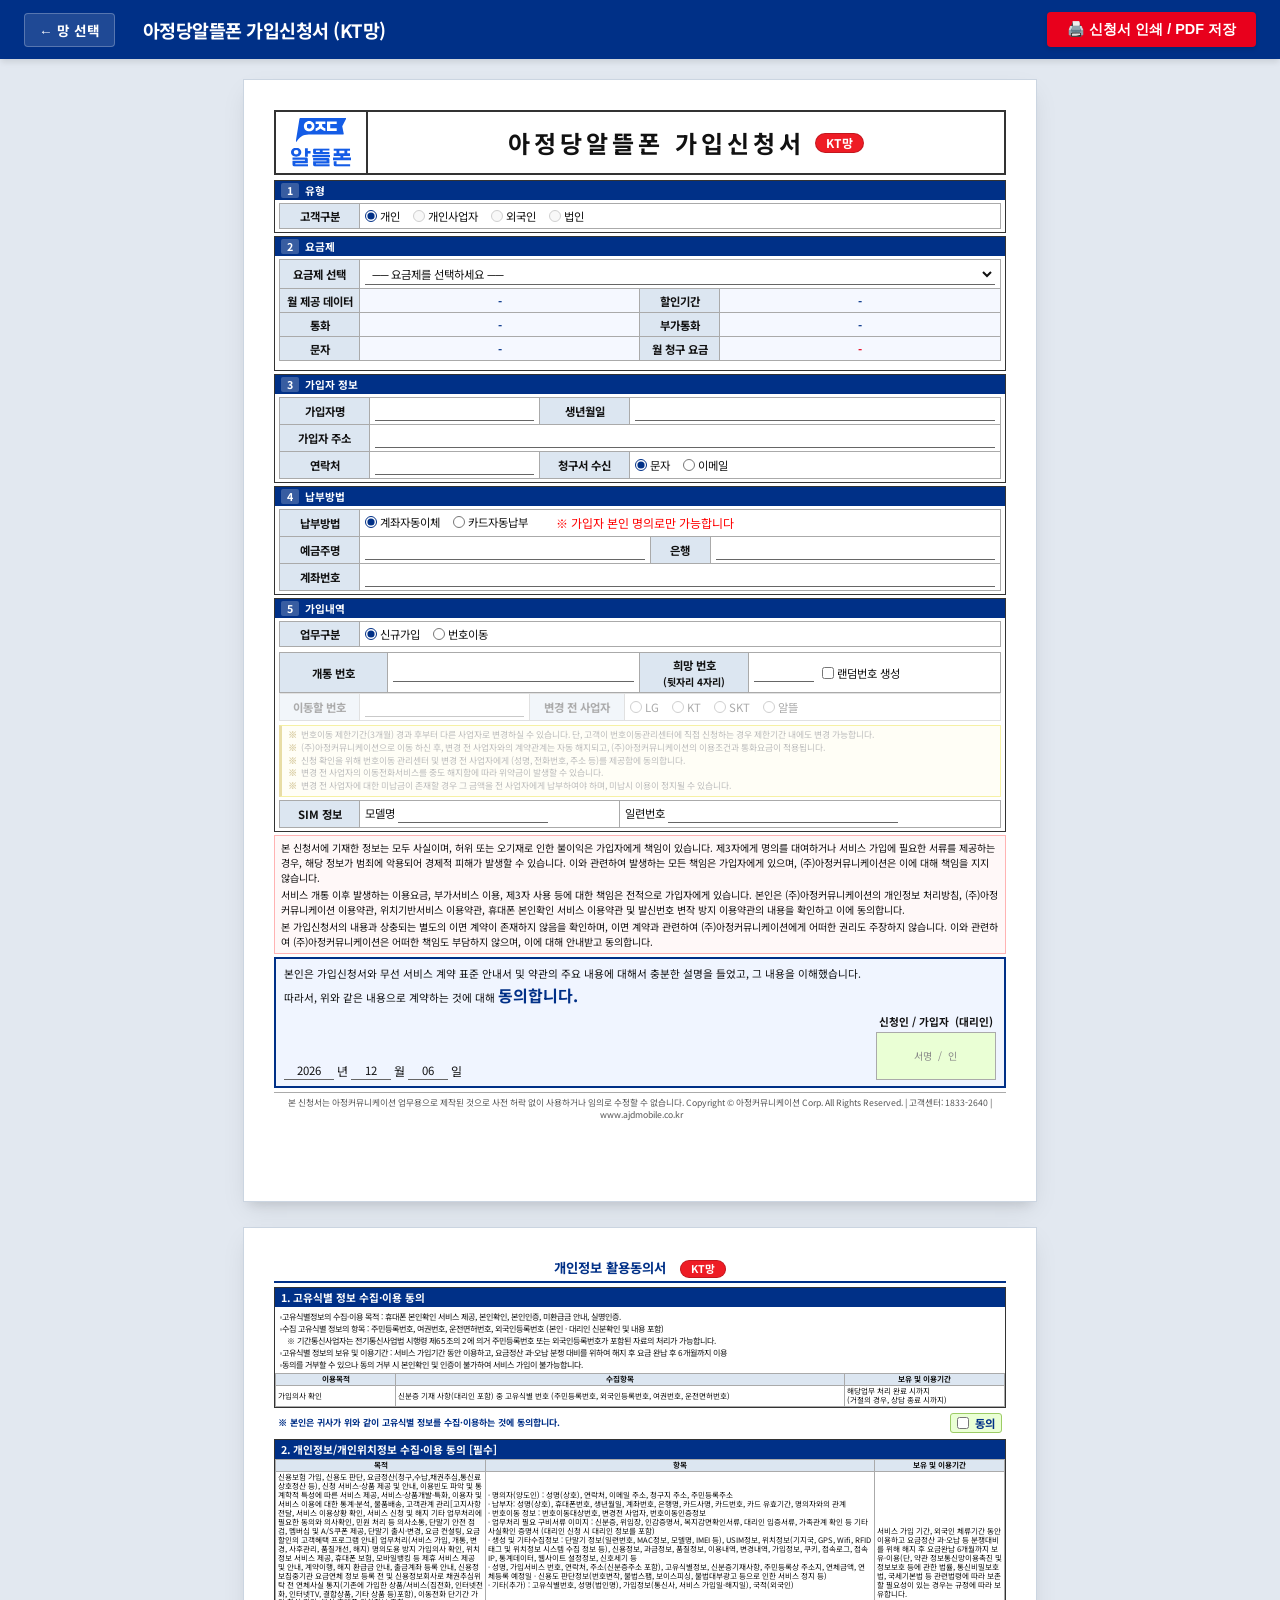
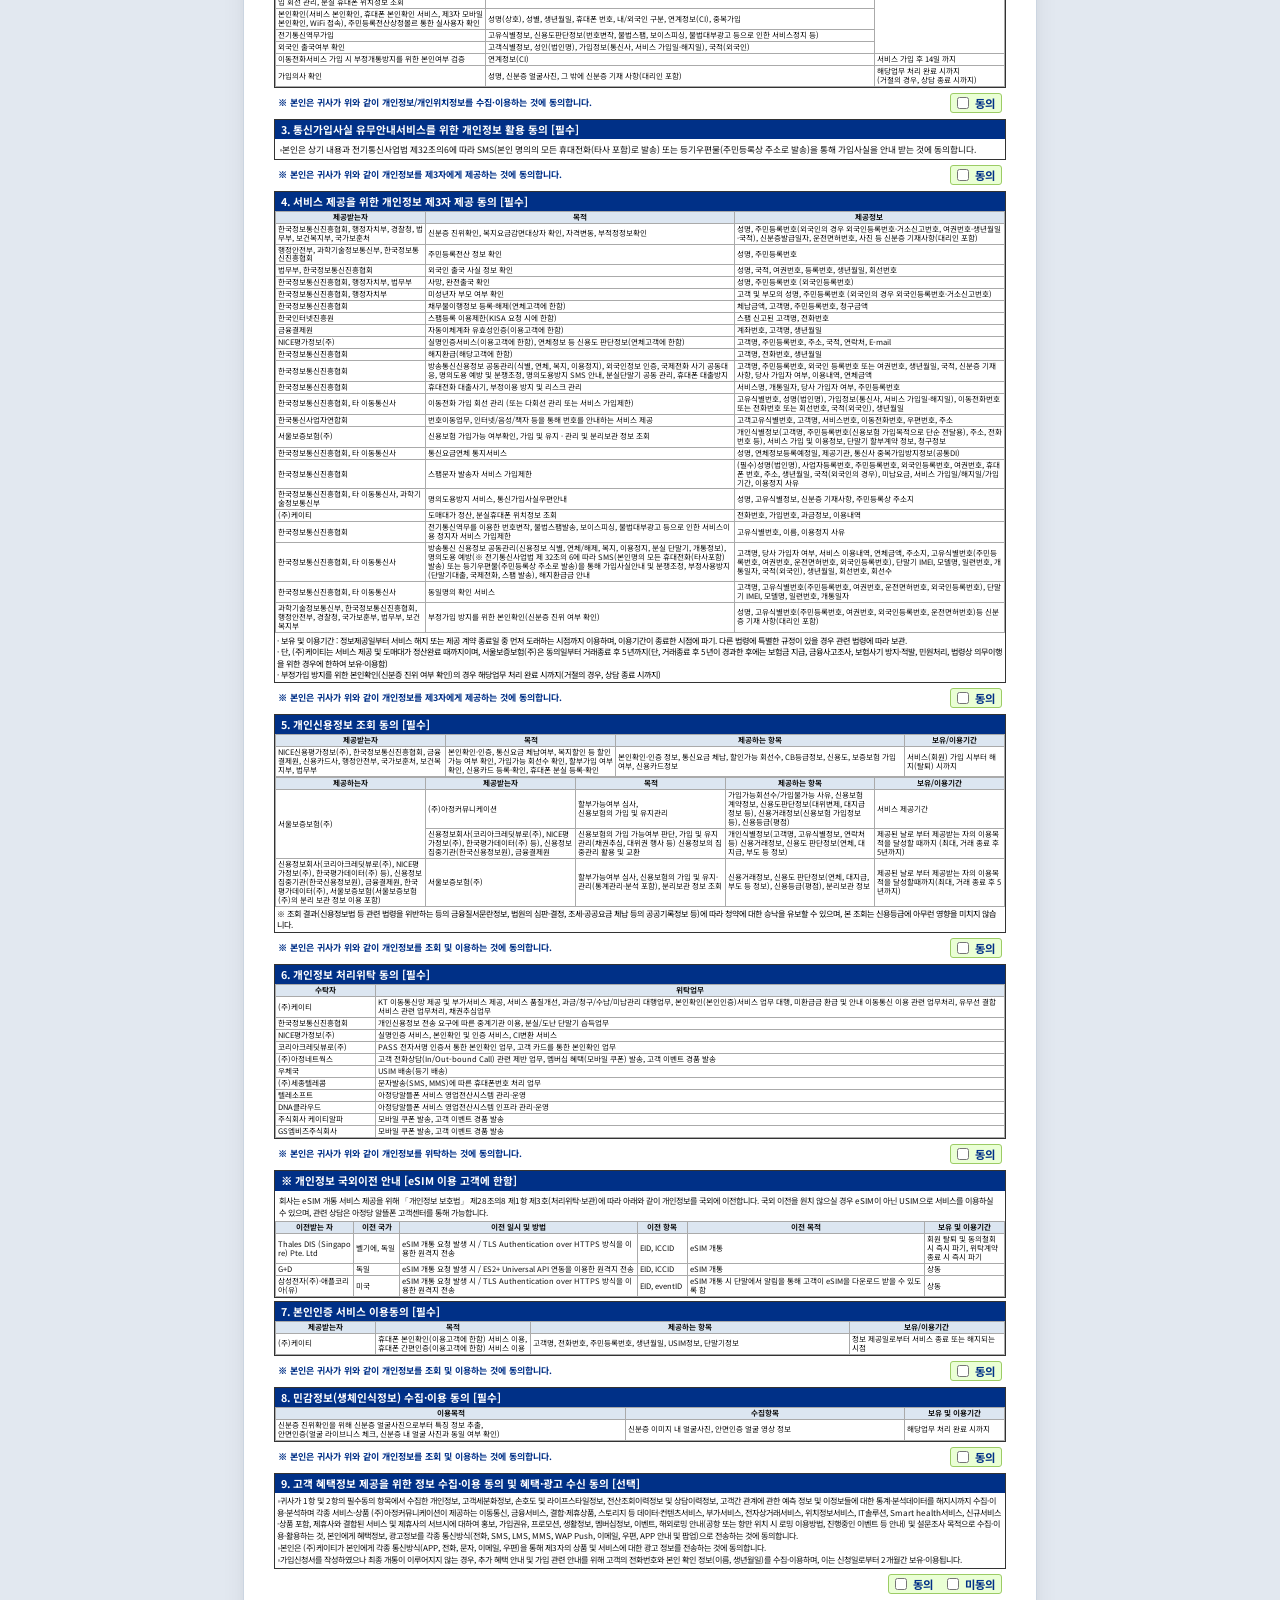
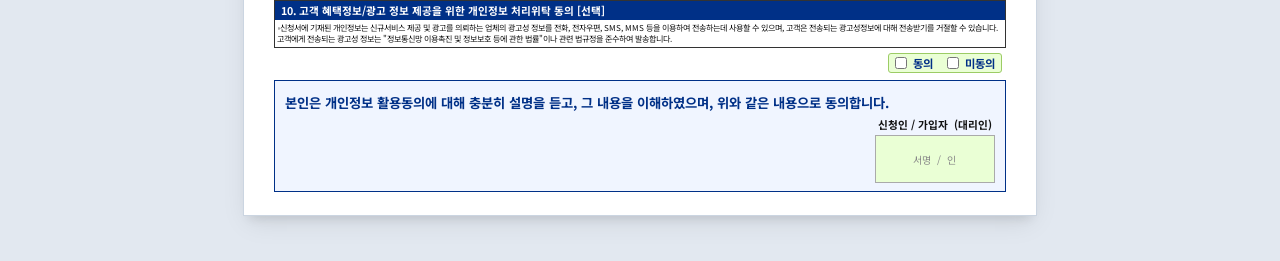
==== commit 0874e741: "SIM 일련번호 입력폭 확대 (KT 19자리 표시 잘림 해소) - inp_sim_serial 120px→230px, inp_sim_model 120px→150px - KT 일련번호" ====
--- a/KT_v1.html
+++ b/KT_v1.html
@@ -101,14 +101,13 @@
             <select id="planSelect" onchange="fillPlan()">
               <option value="">── 요금제를 선택하세요 ──</option>
               <optgroup label="── 무약정 평생 요금제 ──">
-                <option value="life_4.5GB">(평생) 4.5GB + 1Mbps (월 9,900원)</option>
-                <option value="life_7GB">(평생) 7GB + 1Mbps (월 16,900원)</option>
-                <option value="life_10GB">(평생) 10GB + 1Mbps (월 19,900원)</option>
-                <option value="life_15GB_100">(평생) 15GB + 3Mbps [통화/문자 100] (월 24,900원)</option>
-                <option value="life_15GB_300">(평생) 15GB + 3Mbps [통화/문자 300] (월 25,900원)</option>
-                <option value="life_71GB">(평생) 71GB + 3Mbps (월 32,900원)</option>
-                <option value="life_150GB">(평생) 150GB + 5Mbps (월 39,900원)</option>
-                <option value="life_100GB">(평생) 100GB + 5Mbps (월 39,900원)</option>
+                <option value="life_7GB">(평생) 7GB + 1Mbps + 밀리의서재 (월 17,900원)</option>
+                <option value="life_10GB">(평생) 10GB + 1Mbps + 밀리의서재 (월 20,900원)</option>
+                <option value="life_15GB_100">(평생) 15GB + 3Mbps + 밀리의서재 [통화/문자 100] (월 25,900원)</option>
+                <option value="life_15GB_300">(평생) 15GB + 3Mbps + 밀리의서재 [통화/문자 300] (월 26,900원)</option>
+                <option value="life_71GB">(평생) 71GB(11GB+일2GB) + 3Mbps + 밀리의서재 (월 33,900원)</option>
+                <option value="life_150GB">(평생) 150GB(일5GB) + 5Mbps + 밀리의서재 (월 40,900원)</option>
+                <option value="life_100GB">(평생) 100GB + 5Mbps + 밀리의서재 (월 40,900원)</option>
               </optgroup>
             </select>
           </td>
@@ -301,8 +300,8 @@
       <table class="mt3">
         <tr>
           <td class="td-label">SIM 정보</td>
-          <td>모델명&nbsp;<input type="text" id="inp_sim_model" style="width:120px"></td>
-          <td>일련번호&nbsp;<input type="text" id="inp_sim_serial" style="width:120px"></td>
+          <td>모델명&nbsp;<input type="text" id="inp_sim_model" style="width:150px"></td>
+          <td>일련번호&nbsp;<input type="text" id="inp_sim_serial" style="width:230px"></td>
         </tr>
       </table>
 
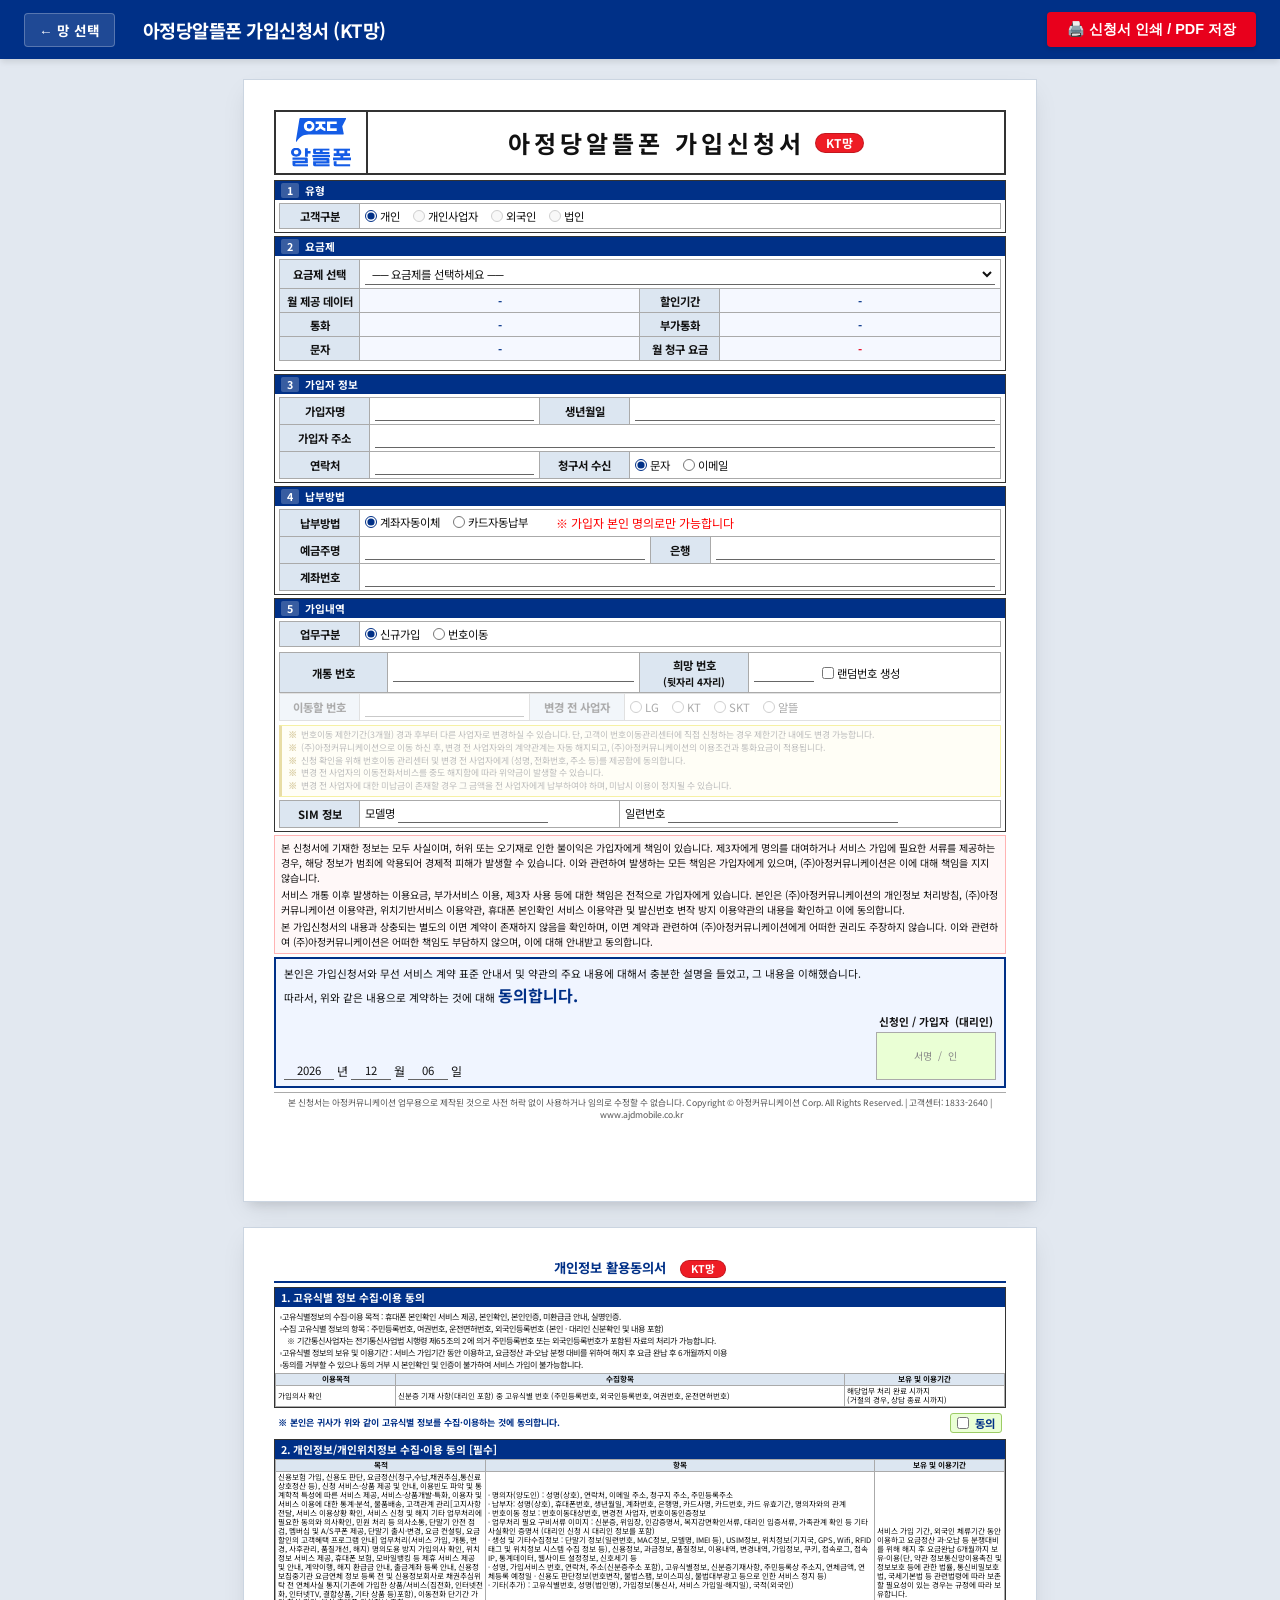
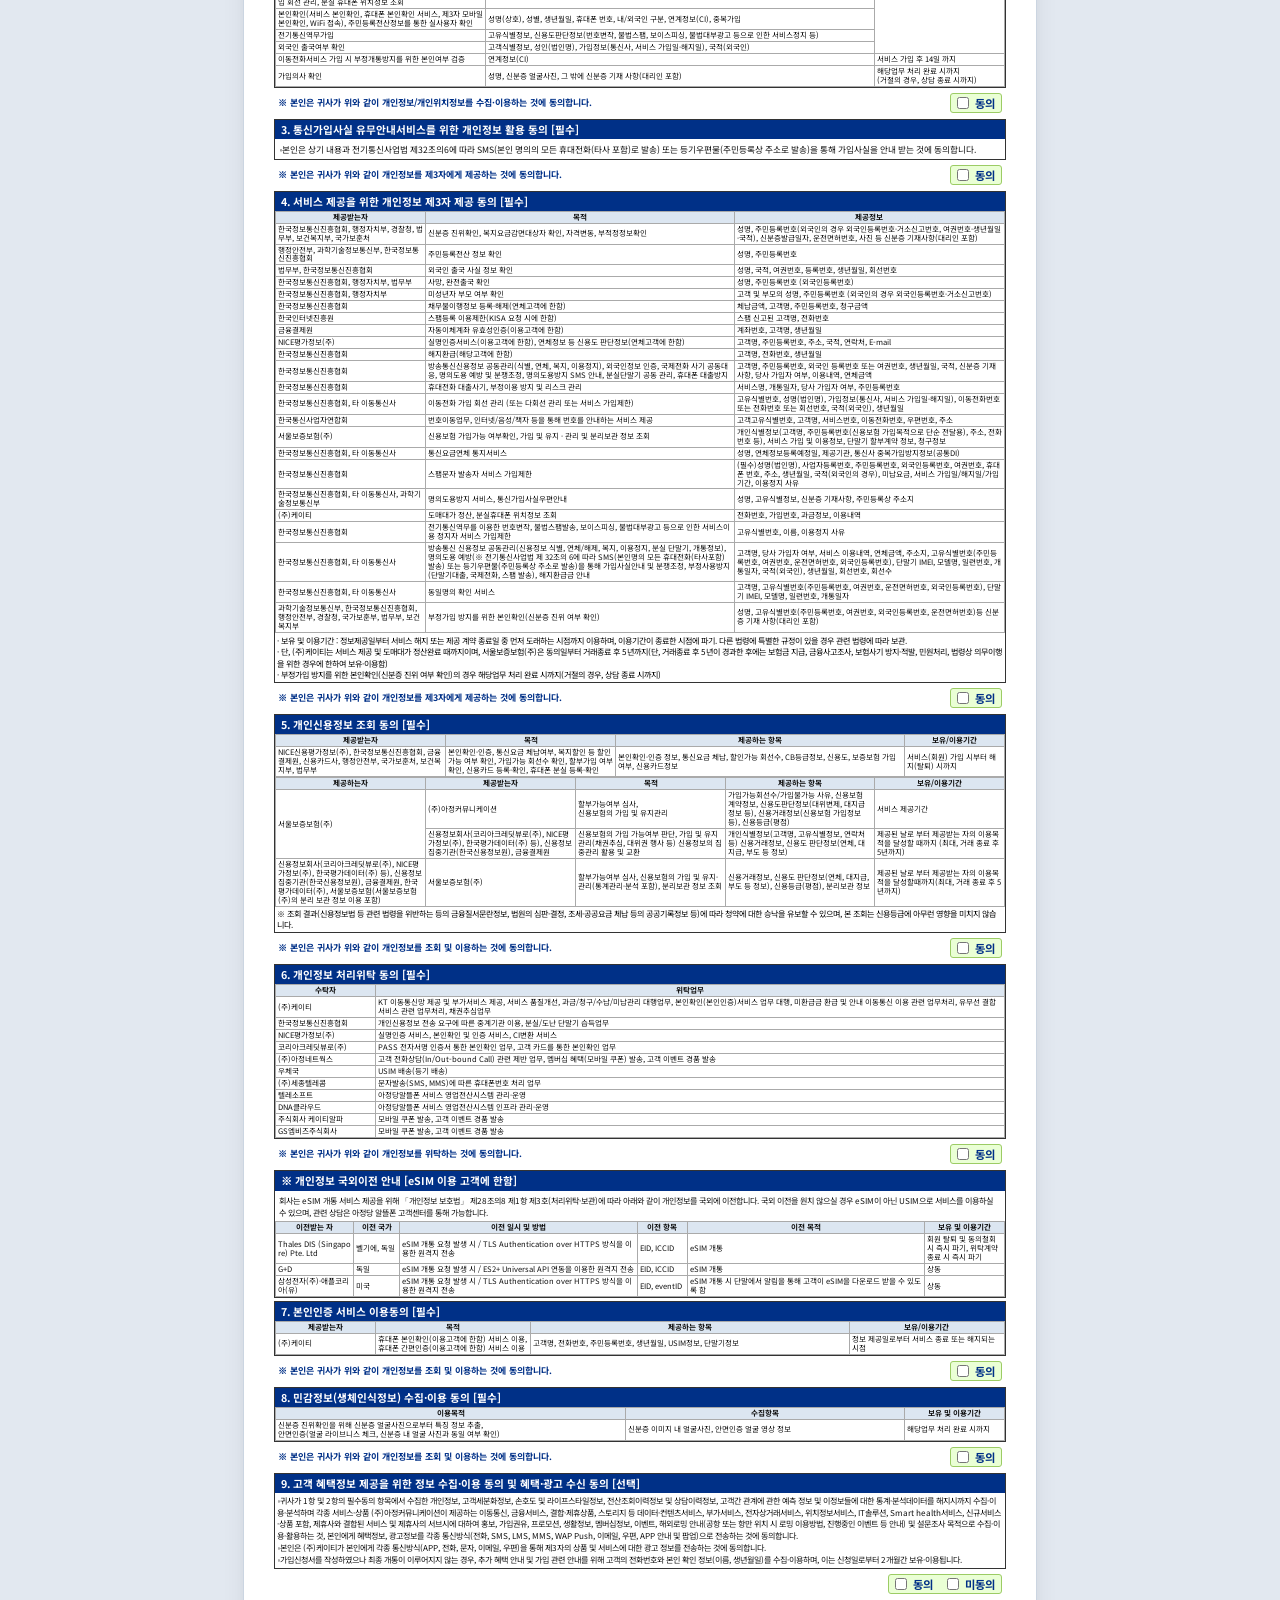
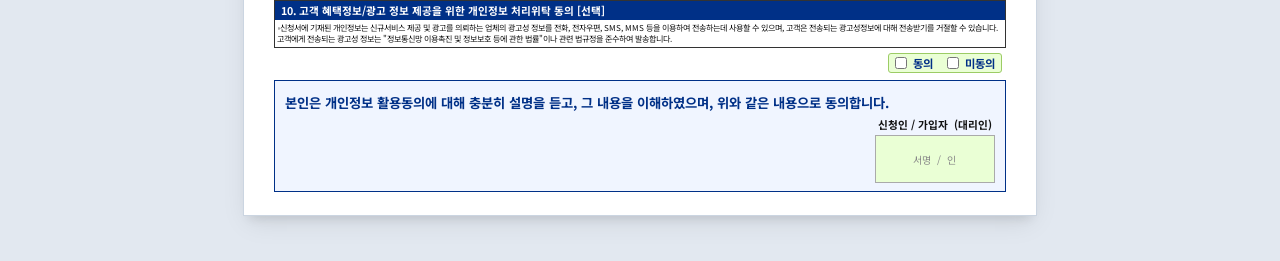
==== commit 2db3646c: "법인 신청서 v4: 티링크 전용 5GB 요금제, 회선 사용·관리 문구 보완 (링크 → v4) - 요금제: (티링크 전용) 5GB 월 5,900원 (통화 50분·부가통화 X·문자 5" ====
--- a/KT_v1.html
+++ b/KT_v1.html
@@ -101,13 +101,13 @@
             <select id="planSelect" onchange="fillPlan()">
               <option value="">── 요금제를 선택하세요 ──</option>
               <optgroup label="── 무약정 평생 요금제 ──">
-                <option value="life_7GB">(평생) 7GB + 1Mbps + 밀리의서재 (월 17,900원)</option>
-                <option value="life_10GB">(평생) 10GB + 1Mbps + 밀리의서재 (월 20,900원)</option>
-                <option value="life_15GB_100">(평생) 15GB + 3Mbps + 밀리의서재 [통화/문자 100] (월 25,900원)</option>
-                <option value="life_15GB_300">(평생) 15GB + 3Mbps + 밀리의서재 [통화/문자 300] (월 26,900원)</option>
-                <option value="life_71GB">(평생) 71GB(11GB+일2GB) + 3Mbps + 밀리의서재 (월 33,900원)</option>
-                <option value="life_150GB">(평생) 150GB(일5GB) + 5Mbps + 밀리의서재 (월 40,900원)</option>
-                <option value="life_100GB">(평생) 100GB + 5Mbps + 밀리의서재 (월 40,900원)</option>
+                <option value="life_7GB">(평생) 7GB + 1Mbps + 밀리의서재 (월 16,900원)</option>
+                <option value="life_10GB">(평생) 10GB + 1Mbps + 밀리의서재 (월 19,900원)</option>
+                <option value="life_15GB_100">(평생) 15GB + 3Mbps + 밀리의서재 [통화/문자 100] (월 24,900원)</option>
+                <option value="life_15GB_300">(평생) 15GB + 3Mbps + 밀리의서재 [통화/문자 300] (월 25,900원)</option>
+                <option value="life_71GB">(평생) 71GB(11GB+일2GB) + 3Mbps + 밀리의서재 (월 32,900원)</option>
+                <option value="life_150GB">(평생) 150GB(일5GB) + 5Mbps + 밀리의서재 (월 39,900원)</option>
+                <option value="life_100GB">(평생) 100GB + 5Mbps + 밀리의서재 (월 39,900원)</option>
               </optgroup>
             </select>
           </td>
@@ -435,7 +435,7 @@
     </tr>
 
     <tr>
-      <td style="vertical-align:middle;">본인확인(서비스 본인확인, 휴대폰 본인확인 서비스, 제3자 모바일 본인확인, WiFi 접속), 주민등록전산상정볼르 통한 실사용자 확인</td>
+      <td style="vertical-align:middle;">본인확인(서비스 본인확인, 휴대폰 본인확인 서비스, 제3자 모바일 본인확인, WiFi 접속), 주민등록전산정보를 통한 실사용자 확인</td>
       <td style="vertical-align:middle;">성명(상호), 성별, 생년월일, 휴대폰 번호, 내/외국인 구분, 연계정보(CI), 중복가입</td>
     </tr>
 
--- a/style.css
+++ b/style.css
@@ -451,6 +451,20 @@
   display: none;
 }
 
+/* 법인 신청서: 전자서명 없이 출력 후 인감 날인 — 화면은 초록 가이드, 출력물은 빈 칸 */
+.p-sign-box.stamp-only,
+.p-sign-box.stamp-only:hover {
+  cursor: default;
+  color: #2f7d1f;
+  font-weight: 700;
+  background: #eaffd5;
+  border-color: var(--border-light);
+}
+@media print {
+  .p-sign-box.stamp-only { background: #ffffff !important; }
+  .p-sign-box.stamp-only span { visibility: hidden; }
+}
+
 /* ─────────────────────────────────────────────────────────────
    CONSENT PAGES STYLING (PAGE 2, 3)
    ───────────────────────────────────────────────────────────── */
@@ -1136,6 +1150,111 @@
 }
 
 /* ─────────────────────────────────────────────────────────────
+   고객구분별 필수 서류 안내 (모달 리스트) — LG_v3/KT_v2
+   ───────────────────────────────────────────────────────────── */
+.doc-guide-list {
+  list-style: none;
+  margin: 4px 0 18px;
+  padding: 0;
+  max-height: 320px;
+  overflow-y: auto;
+  text-align: left;
+}
+.doc-guide-list li {
+  font-size: 0.95rem;
+  padding: 8px 10px 8px 30px;
+  border-bottom: 1px solid #f1f5f9;
+  position: relative;
+  color: #1f2937;
+  line-height: 1.4;
+}
+.doc-guide-list li::before {
+  content: '📄';
+  position: absolute;
+  left: 6px;
+  top: 7px;
+  font-size: 0.9rem;
+}
+/* 팝업 내 '법정대리인 가입동의서' 작성 링크 (라벨 좌측 · 작성하러가기 우측, 볼드·밑줄없음) */
+.doc-guide-list li a.doc-guide-link {
+  display: flex;
+  align-items: center;
+  justify-content: space-between;
+  gap: 12px;
+  color: var(--primary);
+  font-weight: 700;
+  text-decoration: none;
+  cursor: pointer;
+}
+.doc-guide-list li a.doc-guide-link .doc-guide-go {
+  white-space: nowrap;
+}
+.doc-guide-list li a.doc-guide-link:hover {
+  color: var(--accent);
+}
+
+/* 법정대리인 가입동의서(guardian) — 서명 섹션을 페이지 하단으로 배치
+   (화면은 .page 고정높이 297mm, 인쇄는 아래 @media print 에서 min-height 부여) */
+.page-fill {
+  display: flex;
+  flex-direction: column;
+}
+.page-fill .sign-area {
+  margin-top: auto;
+}
+
+/* 망 선택 퍼널 — 법정대리인 가입동의서 작성 버튼 */
+.guardian-cta {
+  margin-top: 10px;
+}
+.btn-guardian {
+  width: 100%;
+  padding: 14px 0;
+  font-size: 0.95rem;
+  font-weight: 700;
+  font-family: inherit;
+  color: #ffffff;
+  background: var(--primary);
+  border: none;
+  border-radius: var(--radius-md);
+  cursor: pointer;
+  transition: all 0.2s ease;
+}
+.btn-guardian:hover {
+  background: #002566;
+  transform: translateY(-1px);
+  box-shadow: 0 6px 16px -6px rgba(0, 48, 135, 0.4);
+}
+
+/* 미성년자 법정대리인 섹션 포함 시 페이지1 유지용 폼 압축 (LG_v3/KT_v2 전용) */
+.form-compact .sec-wrap { margin-bottom: 2px; }
+.form-compact .sec-body { padding: 2px 4px; }
+.form-compact .agree-block { font-size: 6.5pt; line-height: 1.25; padding: 3px 6px; }
+.form-compact .agree-row { margin-bottom: 1px; }
+.form-compact .notice-box { font-size: 6.2pt; line-height: 1.32; padding: 2px 6px; }
+.form-compact #blk_guardian td,
+.form-compact #blk_guardian th { padding: 2px 5px; }
+
+/* 서명란 축소본 (법정대리인 섹션 공간 확보 → 페이지1 유지) */
+.sign-area.compact-sign {
+  padding: 2px 8px;
+}
+.sign-area.compact-sign .sign-text {
+  font-size: 6.8pt;
+  line-height: 1.2;
+  margin-bottom: 1px;
+}
+.sign-area.compact-sign .p-sign-box {
+  height: 34px;
+}
+/* 압축 폼 푸터 여백 축소 */
+.form-compact .doc-footer {
+  margin-top: 2px;
+  padding-top: 2px;
+  font-size: 6pt;
+}
+
+/* ─────────────────────────────────────────────────────────────
    PRINT MEDIA QUERY
    ───────────────────────────────────────────────────────────── */
 @media print {
@@ -1148,6 +1267,11 @@
   
   .top-bar, .no-print, .modal-overlay {
     display: none !important;
+  }
+
+  /* 입력 안내(placeholder: 당사 기재, 000-00-00000 등)는 화면에서만 보이고 출력물에는 미노출 */
+  ::placeholder {
+    color: transparent !important;
   }
   
   .document-container {
@@ -1170,6 +1294,11 @@
   .page:last-child {
     page-break-after: avoid;
   }
+
+  /* guardian: 서명 섹션을 페이지 하단으로 밀기 위해 페이지 높이 확보 */
+  .page-fill {
+    min-height: 270mm !important;
+  }
   
   input[type="text"], select {
     border-bottom: 1px solid #333333 !important;
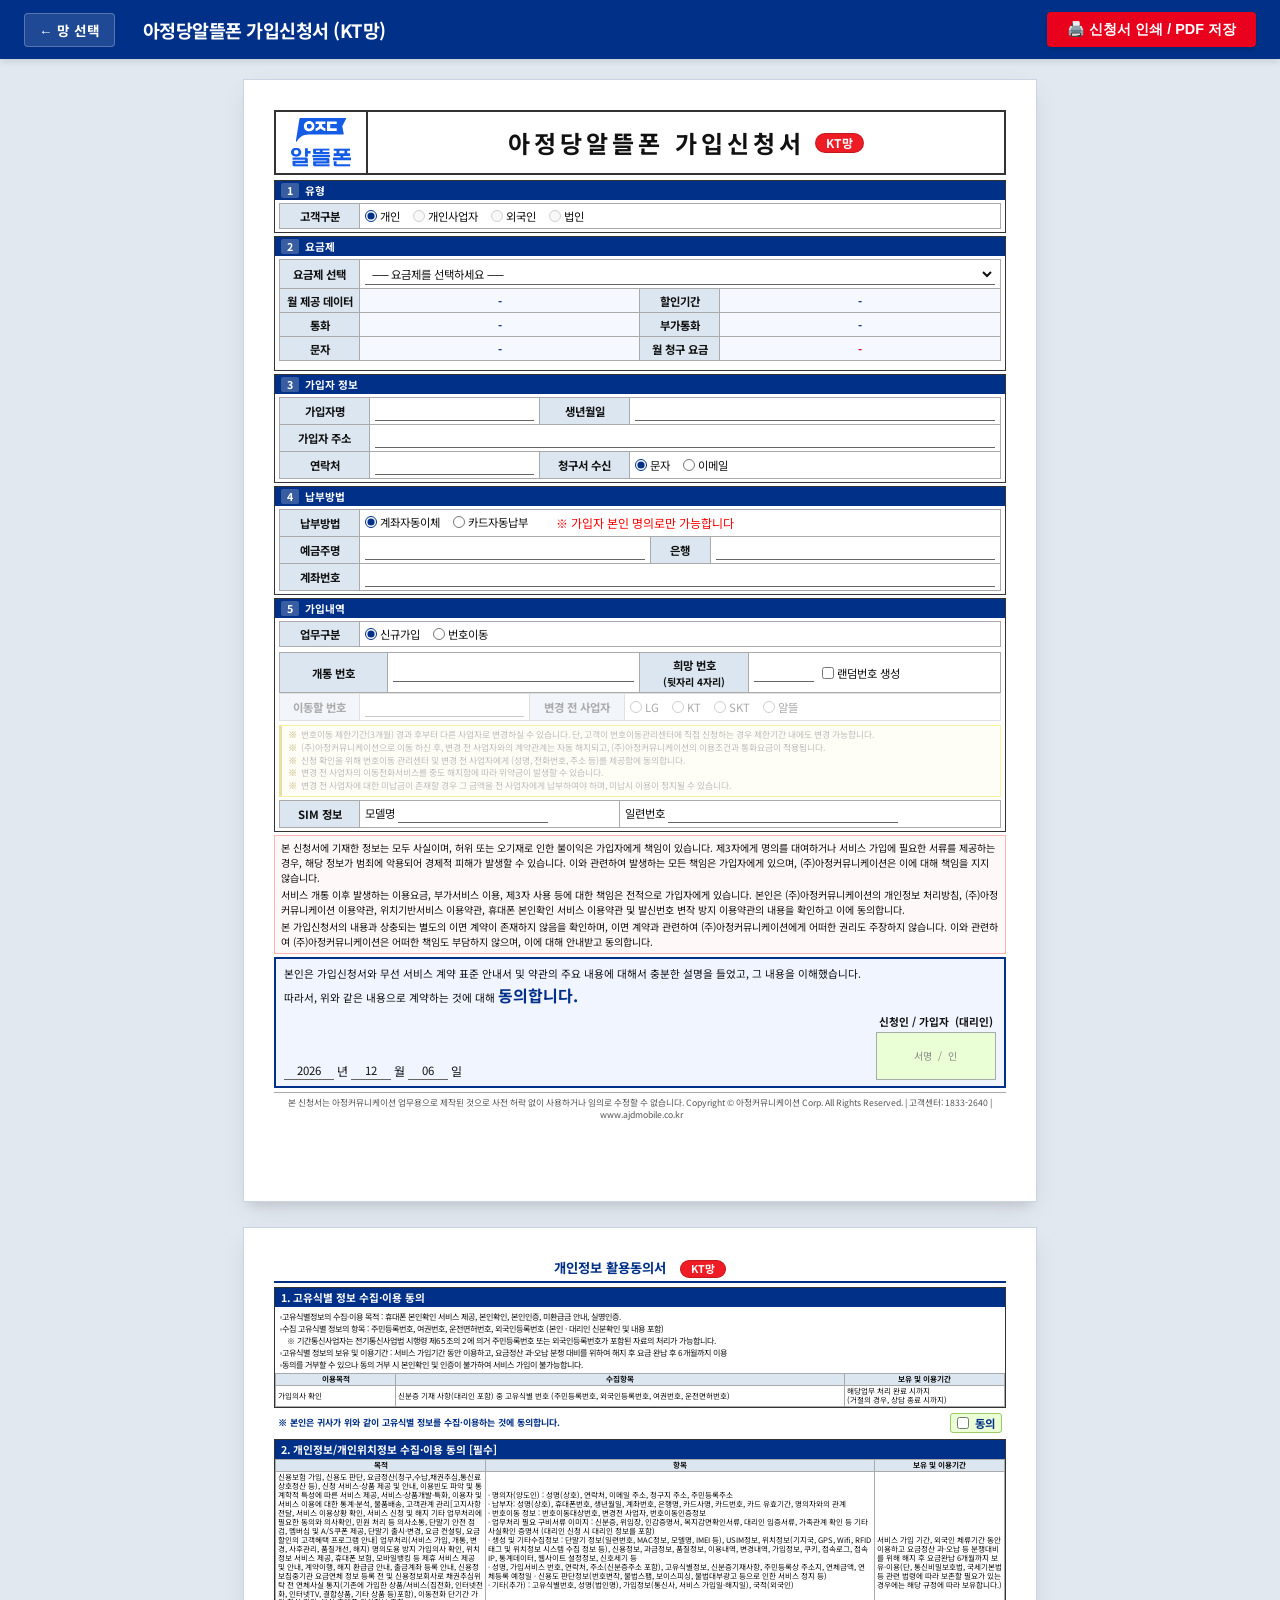
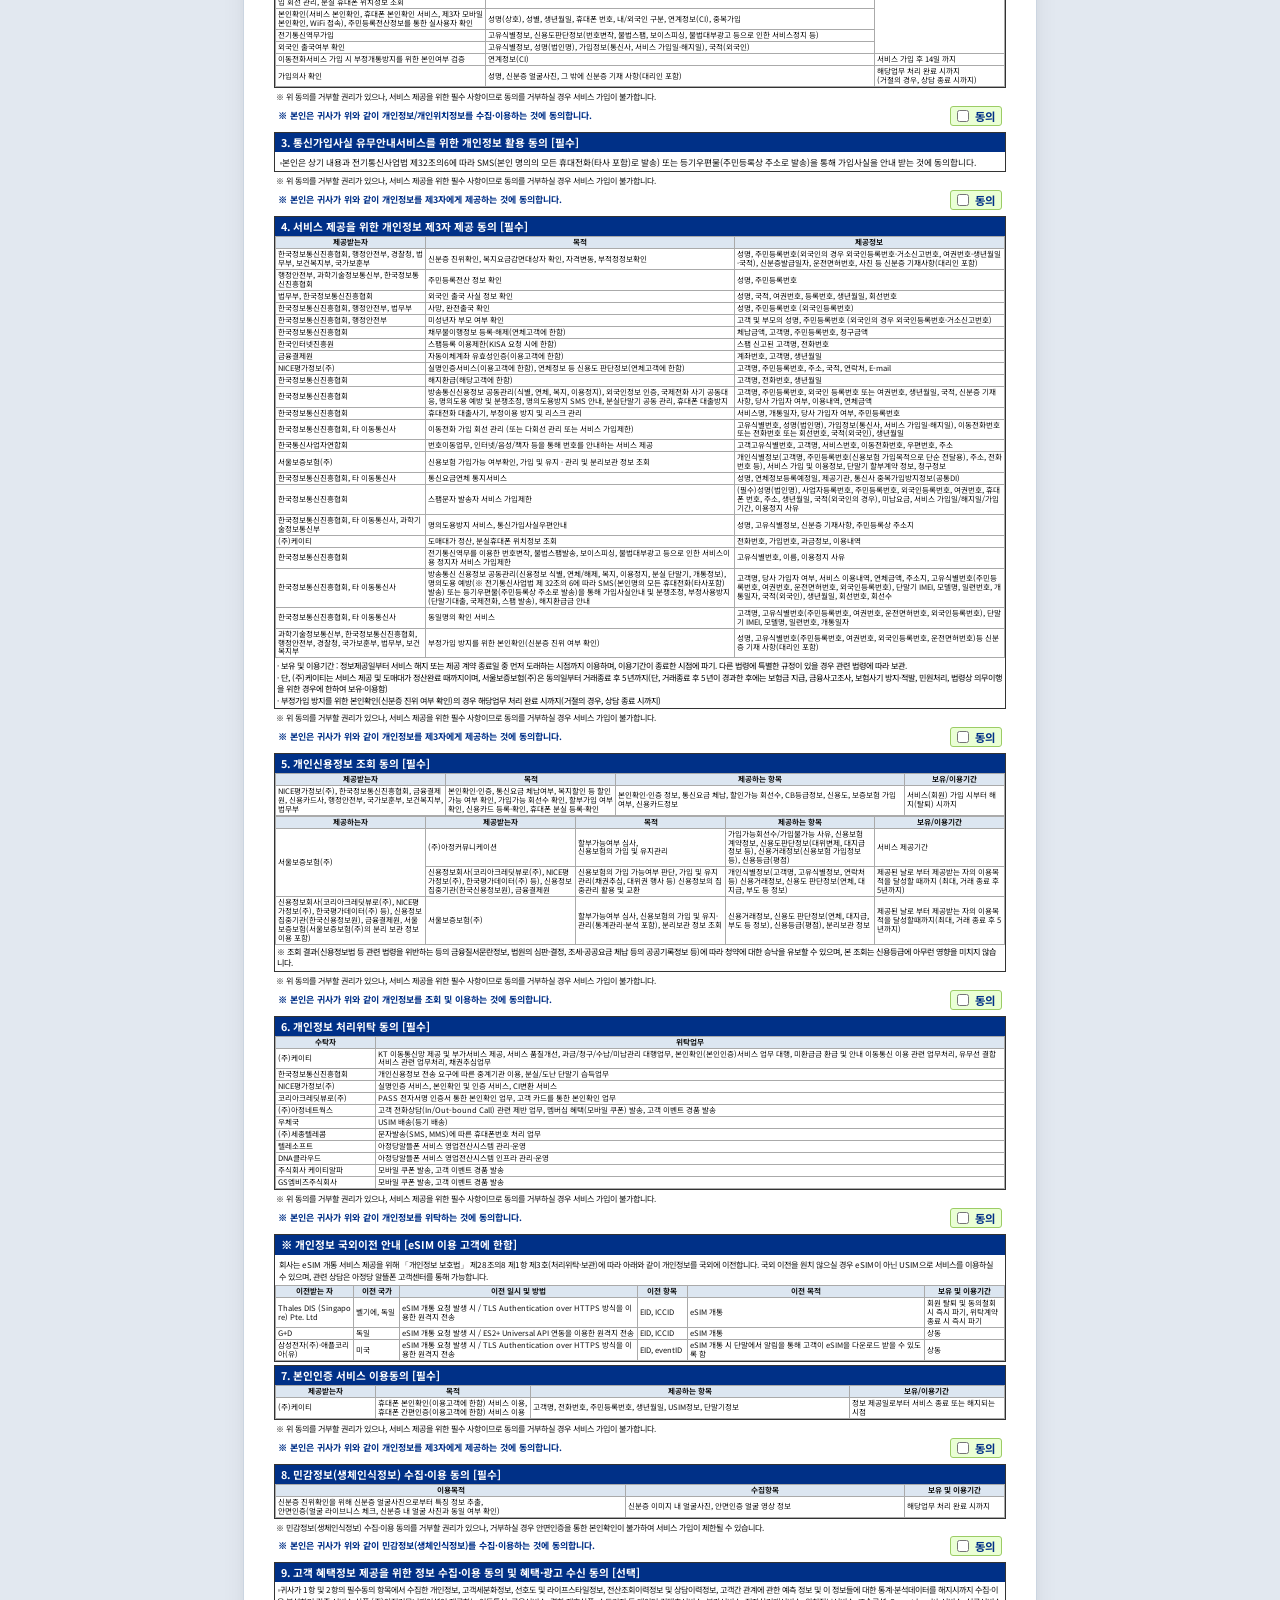
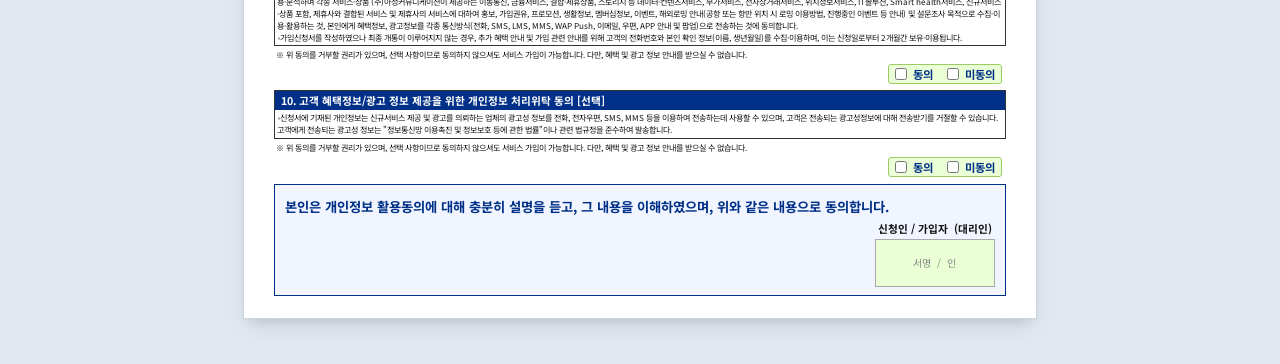
==== commit ec4d48c4: "개인정보 활용동의서 문구 정비 (LG_v2·LG_v3·KT_v1·KT_v2·법인 v4) - 오타: 선호도, 서비스, 이 정보들, 고유식별정보·성명(법인명), 모바일 와이브로(WiB" ====
--- a/KT_v1.html
+++ b/KT_v1.html
@@ -430,7 +430,7 @@
         · 기타(추가) : 고유식별번호, 성명(법인명), 가입정보(통신사, 서비스 가입일·해지일), 국적(외국인)
       </td>
       <td rowspan="4" style="vertical-align: middle;">
-        서비스 가입 기간, 외국인 체류기간 동안 이용하고 요금정산 과·오납 등 분쟁대비를 위해 해지 후 요금완납 6개월까지 보유·이용(단, 약관 정보통신망이용촉진 및 정보보호 등에 관한 법률, 통신비밀보호법, 국세기본법 등 관련법령에 따라 보존할 필요성이 있는 경우는 규정에 따라 보유합니다.
+        서비스 가입 기간, 외국인 체류기간 동안 이용하고 요금정산 과·오납 등 분쟁대비를 위해 해지 후 요금완납 6개월까지 보유·이용(단, 통신비밀보호법, 국세기본법 등 관련 법령에 따라 보존할 필요가 있는 경우에는 해당 규정에 따라 보유합니다.)
       </td>
     </tr>
 
@@ -446,7 +446,7 @@
 
     <tr>
       <td style="vertical-align:middle;">외국인 출국여부 확인</td>
-      <td style="vertical-align:middle;">고객식별정보, 성인(법인명), 가입정보(통신사, 서비스 가입일·해지일), 국적(외국인)</td>
+      <td style="vertical-align:middle;">고유식별정보, 성명(법인명), 가입정보(통신사, 서비스 가입일·해지일), 국적(외국인)</td>
     </tr>
 
     <tr>
@@ -463,6 +463,7 @@
   </table>
 </div>
 
+<div style="font-size:6.1pt; line-height:1.45; padding:0 2px;">※ 위 동의를 거부할 권리가 있으나, 서비스 제공을 위한 필수 사항이므로 동의를 거부하실 경우 서비스 가입이 불가합니다.</div>
 <div class="consent-agree" style="margin-top:1px; margin-bottom:4px;">
   <span class="fw7 blue">※ 본인은 귀사가 위와 같이 개인정보/개인위치정보를 수집·이용하는 것에 동의합니다.</span>
   <label class="lbl consent-agree-box">
@@ -481,6 +482,7 @@
   </div>
 </div>
 
+<div style="font-size:6.1pt; line-height:1.45; padding:0 2px;">※ 위 동의를 거부할 권리가 있으나, 서비스 제공을 위한 필수 사항이므로 동의를 거부하실 경우 서비스 가입이 불가합니다.</div>
 <div class="consent-agree" style="margin-top:1px; margin-bottom:4px;">
   <span class="fw7 blue">※ 본인은 귀사가 위와 같이 개인정보를 제3자에게 제공하는 것에 동의합니다.</span>
   <label class="lbl consent-agree-box">
@@ -503,7 +505,7 @@
       </tr>
       </thead>
     <tr>
-      <td style="vertical-align:middle;">한국정보통신진흥협회, 행정자치부, 경찰청, 법무부, 보건복지부, 국가보훈처</td>
+      <td style="vertical-align:middle;">한국정보통신진흥협회, 행정안전부, 경찰청, 법무부, 보건복지부, 국가보훈부</td>
       <td style="vertical-align:middle;">신분증 진위확인, 복지요금감면대상자 확인, 자격변동, 부적정정보확인</td>
       <td style="vertical-align:middle;">성명, 주민등록번호(외국인의 경우 외국인등록번호·거소신고번호, 여권번호·생년월일·국적), 신분증발급일자, 운전면허번호, 사진 등 신분증 기재사항(대리인 포함)</td>
     </tr>
@@ -518,12 +520,12 @@
       <td style="vertical-align:middle;">성명, 국적, 여권번호, 등록번호, 생년월일, 회선번호</td>
     </tr>
     <tr>
-      <td style="vertical-align:middle;">한국정보통신진흥협회, 행정자치부, 법무부</td>
+      <td style="vertical-align:middle;">한국정보통신진흥협회, 행정안전부, 법무부</td>
       <td style="vertical-align:middle;">사망, 완전출국 확인</td>
       <td style="vertical-align:middle;">성명, 주민등록번호 (외국인등록번호)</td>
     </tr>
     <tr>
-      <td style="vertical-align:middle;">한국정보통신진흥협회, 행정자치부</td>
+      <td style="vertical-align:middle;">한국정보통신진흥협회, 행정안전부</td>
       <td style="vertical-align:middle;">미성년자 부모 여부 확인</td>
       <td style="vertical-align:middle;">고객 및 부모의 성명, 주민등록번호 (외국인의 경우 외국인등록번호·거소신고번호)</td>
     </tr>
@@ -625,6 +627,7 @@
 </div>
   </div>
 
+<div style="font-size:6.1pt; line-height:1.45; padding:0 2px;">※ 위 동의를 거부할 권리가 있으나, 서비스 제공을 위한 필수 사항이므로 동의를 거부하실 경우 서비스 가입이 불가합니다.</div>
 <div class="consent-agree" style="margin-top:1px; margin-bottom:4px;">
   <span class="fw7 blue">※ 본인은 귀사가 위와 같이 개인정보를 제3자에게 제공하는 것에 동의합니다.</span>
   <label class="lbl consent-agree-box">
@@ -646,7 +649,7 @@
         <th style="width:100px">보유/이용기간</th>
       </tr>
       <tr>
-   <td style="vertical-align:middle;">NICE신용평가정보(주), 한국정보통신진흥협회, 금융결제원, 신용카드사, 행정안전부, 국가보훈처, 보건복지부, 법무부</td>
+   <td style="vertical-align:middle;">NICE평가정보(주), 한국정보통신진흥협회, 금융결제원, 신용카드사, 행정안전부, 국가보훈부, 보건복지부, 법무부</td>
    <td style="vertical-align:middle;">본인확인·인증, 통신요금 체납여부, 복지할인 등 할인 가능 여부 확인, 가입가능 회선수 확인, 할부가입 여부 확인, 신용카드 등록·확인, 휴대폰 분실 등록·확인</td>
    <td style="vertical-align:middle;">본인확인·인증 정보, 통신요금 체납, 할인가능 회선수, CB등급정보, 신용도, 보증보험 가입 여부, 신용카드정보</td>
    <td style="vertical-align:middle;">서비스(회원) 가입 시부터 해지(탈퇴) 시까지</td>
@@ -675,7 +678,7 @@
    <td style="vertical-align:middle;">제공된 날로 부터 제공받는 자의 이용목적을 달성할 때까지 (최대, 거래 종료 후 5년까지)</td>
       </tr>
   <tr>
-    <td style="vertical-align:middle;">신용정보회사(코리아크레딧뷰로(주), NICE평가정보(주), 한국평가데이터(주) 등), 신용정보집중기관(한국신용정보원), 금융결제원, 한국평가데이터(주), 서울보증보험(서울보증보험(주)의 분리 보관 정보 이용 포함)</td>
+    <td style="vertical-align:middle;">신용정보회사(코리아크레딧뷰로(주), NICE평가정보(주), 한국평가데이터(주) 등), 신용정보집중기관(한국신용정보원), 금융결제원, 서울보증보험(서울보증보험(주)의 분리 보관 정보 이용 포함)</td>
     <td style="vertical-align:middle;">서울보증보험(주)</td>
     <td style="vertical-align:middle;">할부가능여부 심사, 신용보험의 가입 및 유지·관리(통계관리·분석 포함), 분리보관 정보 조회</td>
     <td style="vertical-align:middle;">신용거래정보, 신용도 판단정보(연체, 대지급, 부도 등 정보), 신용등급(평점), 분리보관 정보</td>
@@ -687,6 +690,7 @@
 </div>
 </div>
 
+<div style="font-size:6.1pt; line-height:1.45; padding:0 2px;">※ 위 동의를 거부할 권리가 있으나, 서비스 제공을 위한 필수 사항이므로 동의를 거부하실 경우 서비스 가입이 불가합니다.</div>
 <div class="consent-agree" style="margin-top:1px; margin-bottom:4px;">
   <span class="fw7 blue">※ 본인은 귀사가 위와 같이 개인정보를 조회 및 이용하는 것에 동의합니다.</span>
   <label class="lbl consent-agree-box">
@@ -752,6 +756,7 @@
   </table>
 </div>
 
+<div style="font-size:6.1pt; line-height:1.45; padding:0 2px;">※ 위 동의를 거부할 권리가 있으나, 서비스 제공을 위한 필수 사항이므로 동의를 거부하실 경우 서비스 가입이 불가합니다.</div>
 <div class="consent-agree" style="margin-top:1px; margin-bottom:4px;">
   <span class="fw7 blue">※ 본인은 귀사가 위와 같이 개인정보를 위탁하는 것에 동의합니다.</span>
   <label class="lbl consent-agree-box">
@@ -824,8 +829,9 @@
     </table>
 </div>
 
+<div style="font-size:6.1pt; line-height:1.45; padding:0 2px;">※ 위 동의를 거부할 권리가 있으나, 서비스 제공을 위한 필수 사항이므로 동의를 거부하실 경우 서비스 가입이 불가합니다.</div>
 <div class="consent-agree" style="margin-top:1px; margin-bottom:4px;">
-  <span class="fw7 blue">※ 본인은 귀사가 위와 같이 개인정보를 조회 및 이용하는 것에 동의합니다.</span>
+  <span class="fw7 blue">※ 본인은 귀사가 위와 같이 개인정보를 제3자에게 제공하는 것에 동의합니다.</span>
   <label class="lbl consent-agree-box">
     <input type="checkbox" id="chk_consent7"> <span class="fw7 blue">동의</span>
   </label>
@@ -851,8 +857,9 @@
     </table>
 </div>
 
+<div style="font-size:6.1pt; line-height:1.45; padding:0 2px;">※ 민감정보(생체인식정보) 수집·이용 동의를 거부할 권리가 있으나, 거부하실 경우 안면인증을 통한 본인확인이 불가하여 서비스 가입이 제한될 수 있습니다.</div>
 <div class="consent-agree" style="margin-top:1px; margin-bottom:4px;">
-  <span class="fw7 blue">※ 본인은 귀사가 위와 같이 개인정보를 조회 및 이용하는 것에 동의합니다.</span>
+  <span class="fw7 blue">※ 본인은 귀사가 위와 같이 민감정보(생체인식정보)를 수집·이용하는 것에 동의합니다.</span>
   <label class="lbl consent-agree-box">
     <input type="checkbox" id="chk_consent8"> <span class="fw7 blue">동의</span>
   </label>
@@ -865,11 +872,11 @@
   <div class="sec-wrap" style="margin-bottom:3px">
     <div class="sec-head">9. 고객 혜택정보 제공을 위한 정보 수집·이용 동의 및 혜택·광고 수신 동의 [선택]</div>
   <div style="font-size:6.1pt; line-height:1.45; padding:2px 2px 2px 2px;">
-    ◦귀사가 1항 및 2항의 필수동의 항목에서 수집한 개인정보, 고객세분화정보, 손호도 및 라이프스타일정보, 전산조회이력정보 및 상담이력정보, 고객간 관계에 관한 예측 정보 및 이정보들에 대한 통계·분석데이터를 해지시까지 수집·이용·분석하며 각종 서비스·상품 (주)아정커뮤니케이션이 제공하는 이동통신, 금융서비스, 결합·제휴상품, 스토리지 등 데이터·컨텐츠서비스, 부가서비스, 전자상거래서비스, 위치정보서비스, IT솔루션, Smart health서비스, 신규서비스·상품 포함, 제휴사와 결합된 서비스 및 제휴사의 서브시에 대하여 홍보, 가입권유, 프로모션, 생활정보, 멤버십정보, 이벤트, 해외로밍 안내(공항 또는 항만 위치 시 로밍 이용방법, 진행중인 이벤트 등 안내) 및 설문조사 목적으로 수집·이용·활용하는 것, 본인에게 혜택정보, 광고정보를 각종 통신방식(전화, SMS, LMS, MMS, WAP Push, 이메일, 우편, APP 안내 및 팝업)으로 전송하는 것에 동의합니다.<br>
-    ◦본인은 (주)케이티가 본인에게 각종 통신방식(APP, 전화, 문자, 이메일, 우편)을 통해 제3자의 상품 및 서비스에 대한 광고 정보를 전송하는 것에 동의합니다.<br>
+    ◦귀사가 1항 및 2항의 필수동의 항목에서 수집한 개인정보, 고객세분화정보, 선호도 및 라이프스타일정보, 전산조회이력정보 및 상담이력정보, 고객간 관계에 관한 예측 정보 및 이 정보들에 대한 통계·분석데이터를 해지시까지 수집·이용·분석하며 각종 서비스·상품 (주)아정커뮤니케이션이 제공하는 이동통신, 금융서비스, 결합·제휴상품, 스토리지 등 데이터·컨텐츠서비스, 부가서비스, 전자상거래서비스, 위치정보서비스, IT솔루션, Smart health서비스, 신규서비스·상품 포함, 제휴사와 결합된 서비스 및 제휴사의 서비스에 대하여 홍보, 가입권유, 프로모션, 생활정보, 멤버십정보, 이벤트, 해외로밍 안내(공항 또는 항만 위치 시 로밍 이용방법, 진행중인 이벤트 등 안내) 및 설문조사 목적으로 수집·이용·활용하는 것, 본인에게 혜택정보, 광고정보를 각종 통신방식(전화, SMS, LMS, MMS, WAP Push, 이메일, 우편, APP 안내 및 팝업)으로 전송하는 것에 동의합니다.<br>
     ◦가입신청서를 작성하였으나 최종 개통이 이루어지지 않는 경우, 추가 혜택 안내 및 가입 관련 안내를 위해 고객의 전화번호와 본인 확인 정보(이름, 생년월일)를 수집·이용하며, 이는 신청일로부터 2개월간 보유·이용됩니다.
 </div>
 </div>
+<div style="font-size:6.1pt; line-height:1.45; padding:0 2px;">※ 위 동의를 거부할 권리가 있으며, 선택 사항이므로 동의하지 않으셔도 서비스 가입이 가능합니다. 다만, 혜택 및 광고 정보 안내를 받으실 수 없습니다.</div>
 <div class="consent-agree" style="margin-top:1px; margin-bottom:4px;">
   <span></span>
   <label class="lbl consent-agree-box">
@@ -888,6 +895,7 @@
     ◦신청서에 기재된 개인정보는 신규서비스 제공 및 광고를 의뢰하는 업체의 광고성 정보를 전화, 전자우편, SMS, MMS 등을 이용하여 전송하는데 사용할 수 있으며, 고객은 전송되는 광고성정보에 대해 전송받기를 거절할 수 있습니다. 고객에게 전송되는 광고성 정보는 "정보통신망 이용촉진 및 정보보호 등에 관한 법률"이나 관련 법규정을 준수하여 발송합니다.
 </div>
 </div>
+<div style="font-size:6.1pt; line-height:1.45; padding:0 2px;">※ 위 동의를 거부할 권리가 있으며, 선택 사항이므로 동의하지 않으셔도 서비스 가입이 가능합니다. 다만, 혜택 및 광고 정보 안내를 받으실 수 없습니다.</div>
 <div class="consent-agree" style="margin-top:1px; margin-bottom:4px;">
   <span></span>
   <label class="lbl consent-agree-box">
